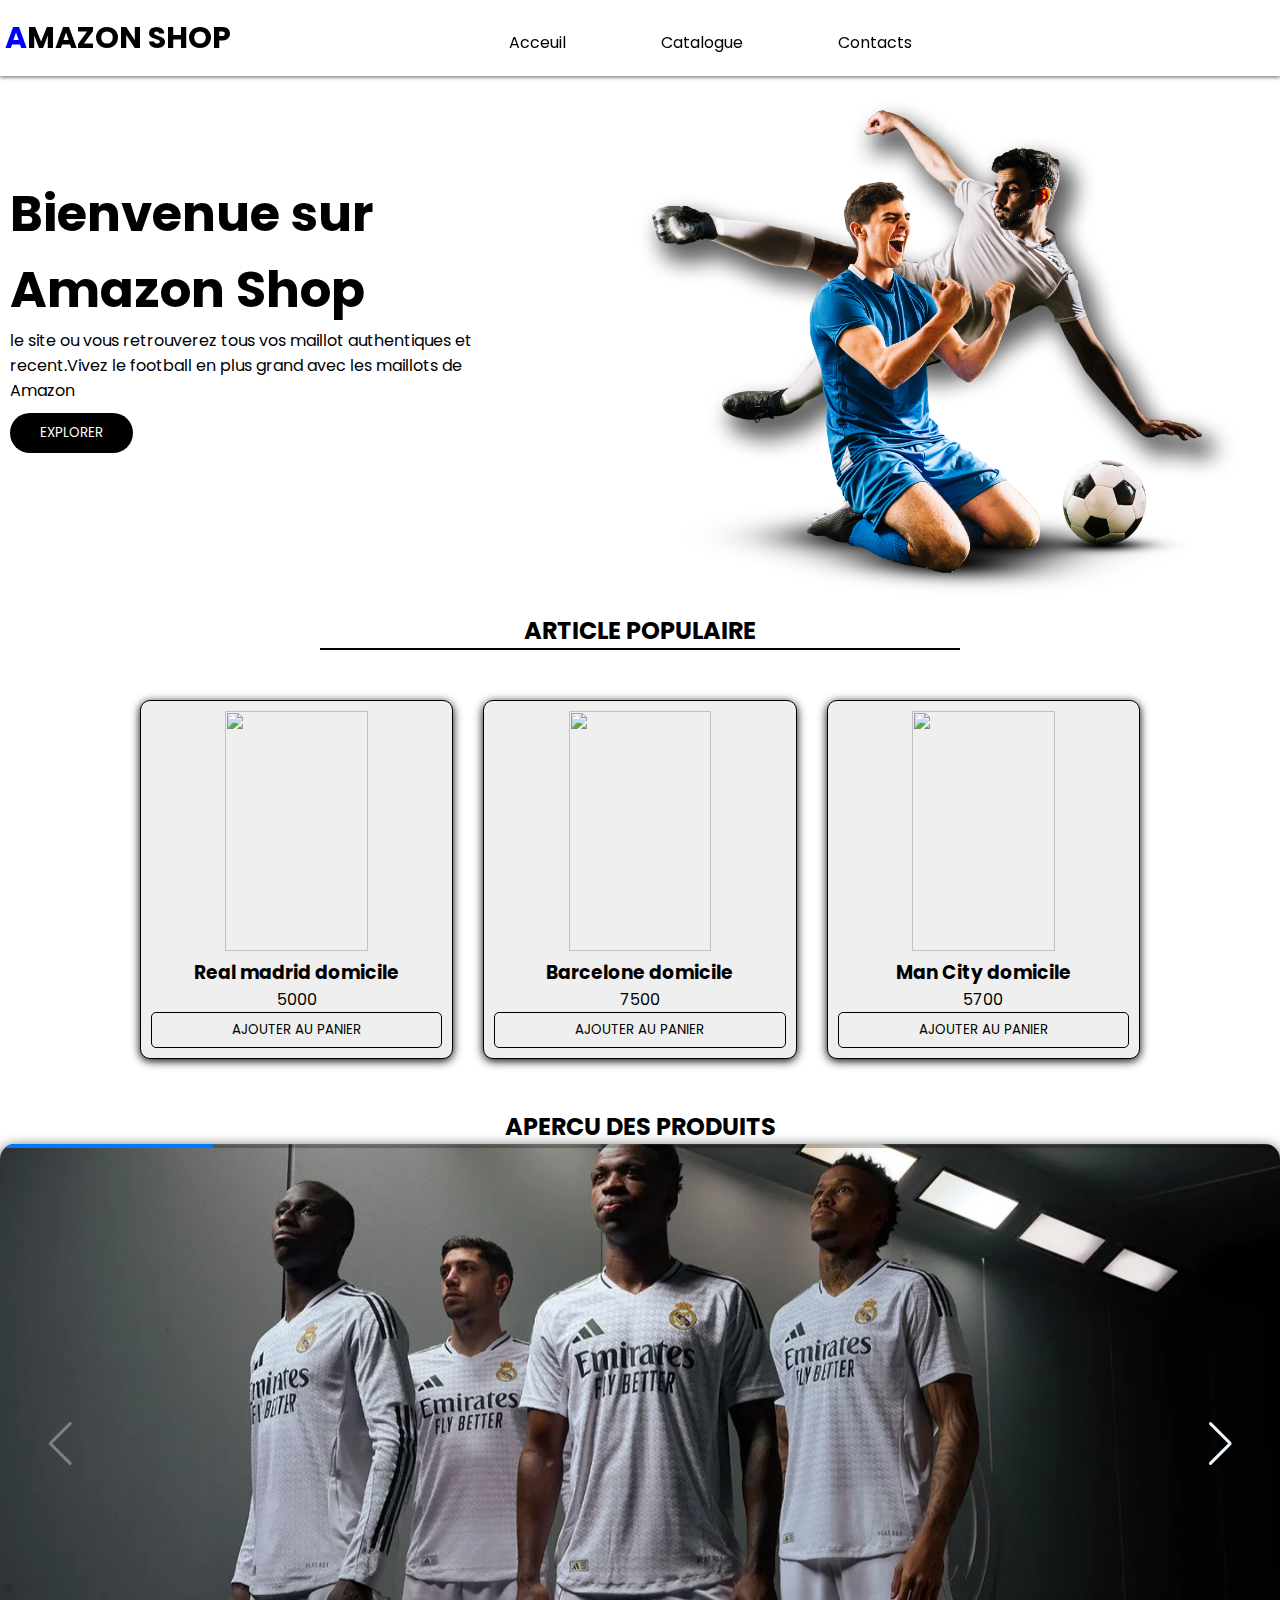
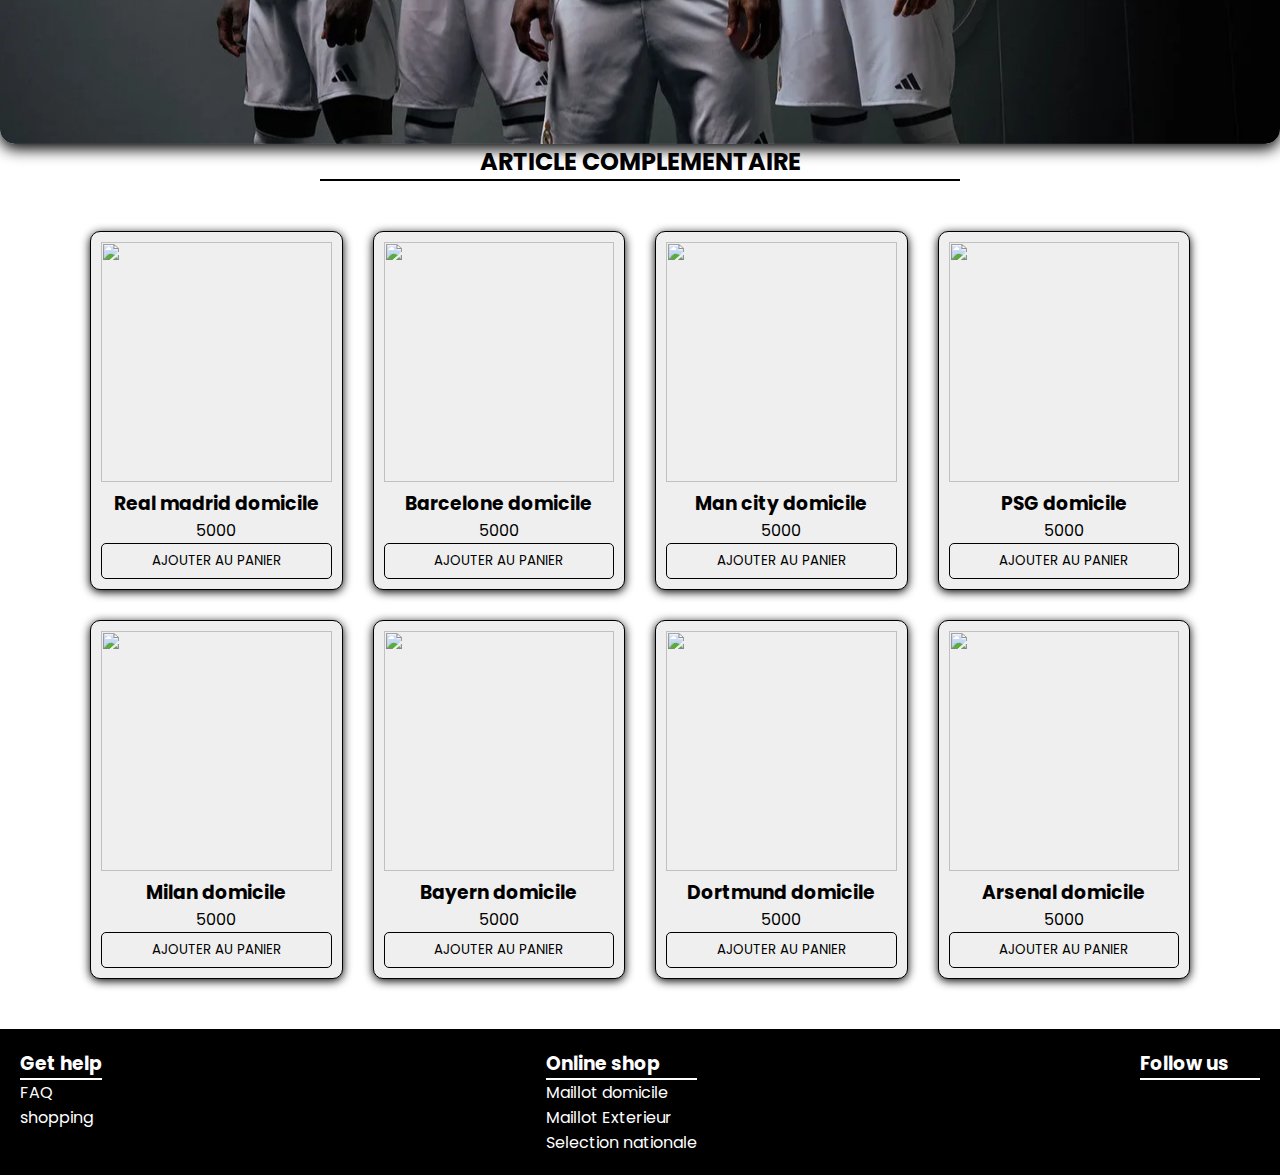
==== index.html @ 6a70d5cc "Add files via upload" ====
<!DOCTYPE html>
<html lang="fr">
<head>
    <meta charset="UTF-8">
    <meta name="viewport" content="width=device-width, initial-scale=1.0">
    <link rel="stylesheet" href="https://cdnjs.cloudflare.com/ajax/libs/font-awesome/6.6.0/css/all.min.css" integrity="sha512-Kc323vGBEqzTmouAECnVceyQqyqdsSiqLQISBL29aUW4U/M7pSPA/gEUZQqv1cwx4OnYxTxve5UMg5GT6L4JJg==" crossorigin="anonymous" referrerpolicy="no-referrer" />
    <link href="https://unpkg.com/aos@2.3.1/dist/aos.css" rel="stylesheet">
    <link rel="stylesheet" href="https://cdn.jsdelivr.net/npm/swiper@11/swiper-bundle.min.css"/>
    <link rel="stylesheet" href="style.css">
    <title>Amazon Shop</title>
</head>
<body>
    <header>
        <nav class="navbars">
            <a href="#" class="logo"><span>A</span>MAZON SHOP</a>
            <div class="navlinks" >
                <ul>
                    <li><i class="fa-solid fa-house" id="maison"></i> <a href=""> Acceuil</a></li>
                    <li>
                        <i class="fa-regular fa-futbol" id="football"></i> <a href="#">  Catalogue</a>
                        <ul class="sous-menu">
                            <li><a href="PL.html">PREMIERE LEAGUE</a></li>
                            <li><a href="LIGA.html">LIGA</a></li>
                            <li><a href="L1.html">LIGUE 1</a></li>
                            <li><a href="SA.html">SERIE A</a></li>
                            <li><a href="BUND.html">BUNDESLIGA</a></li>
                            <li><a href="SEL.html">SELECTION</a></li>
                        </ul>
                    </li>
                    <li> <i class="fa-solid fa-phone" id="phone"></i> <a href="">  Contacts</a></li>
                    <li><i class="fa-solid fa-magnifying-glass"></i></li>
                    <li><i class="fa-solid fa-bag-shopping" ></i></li>
                    <li>
                        <i class="fa-solid fa-user"></i>
                        <a href="#" class="login">login</a>
                        <ul class="sous-menu1">
                            <li><a href="login.html"> <i class="fa-solid fa-right-to-bracket"></i> Se Connecter</a></li>
                            <li><a href="sng.html"><i class="fa-solid fa-plus"></i>  Creer un compte</a></li>
                        </ul>
                    </li>
                    <i class="fa-solid  fa-x" id="icones"></i>
                </ul>
            </div>
            <i class="fa-solid fa-bag-shopping" id="Open"></i>
            <i class="fa-solid fa-magnifying-glass" id="icon2"></i>
            <i class="fa-solid fa-bars" id="icones2"></i>
            
        </nav>
        <div class="cart">
            <h2>Cart</h2>
            <div class="cartcontent">
                
            </div>
            <i class="fa-solid fa-xmark" ></i>
            <div class="total">
                <div class="total-title">Total</div>
                <div class="total-price">0</div>
            </div>
            <div class="btn">
                <button>Acheter</button>
            </div>
        </div>
        <div class="search">
            <input type="search" placeholder="RECHERCHE...">
            <i class="fa-solid fa-magnifying-glass"></i>
            <i class="fa-solid fa-xmark" id="croix"></i>
        </div>
    </header>



    <section class="first">
        <div class="cole1">
            <h1>Bienvenue sur Amazon Shop</h1>
            <p>le site ou vous retrouverez tous vos maillot authentiques et recent.Vivez le football en plus grand avec les maillots de Amazon </p>
            <button><a href="#populaire">EXPLORER <i class="fa-solid fa-arrow-right"></i></a></button>
        </div>
        <div class="cole2">
            <img src="image1.png" alt="" class="images1">
        </div>
    </section>

    <div class="popul">
        <h2>ARTICLE POPULAIRE</h2>
        <section class="populaire" id="populaire">
            <article class="box">
                <img src="/LIGA/REAL11-removebg-preview.png" alt="" class="product-img">
                <h3 class="product-title">Real madrid domicile</h3>
                <div class="product-price">5000</div>
                <button class="addcart">AJOUTER AU PANIER</button>
            </article>
            <article class="box">
                    <img src="/LIGA/BARCAL-removebg-preview.png" alt="" class="product-img">
                    <h3 class="product-title">Barcelone domicile</h3>
                    <div class="product-price">7500</div>
                    <button class="addcart">AJOUTER AU PANIER</button>
            </article>
            <article class="box">
                    <img src="/PL/CITY1-removebg-preview.png" alt="" class="product-img">
                    <h3 class="product-title">Man City domicile</h3>
                    <div class="product-price">5700</div>
                    <button class="addcart">AJOUTER AU PANIER</button>
            </article>
        </section>
    </div>
    <section class="">
        <h2 style="text-align: center;">APERCU DES PRODUITS</h2>
        <div class="swiper mySwiper">
            <div class="swiper-wrapper">
            <div class="swiper-slide"><img src="rs2.webp" alt=""></div>
            <div class="swiper-slide"><img src="arsenal.webp" alt=""></div>
            <div class="swiper-slide"><img src="chelea.webp" alt=""></div>
            <div class="swiper-slide"><img src="livv.jpeg" alt=""></div>
            <div class="swiper-slide"><img src="ars.jpg" alt=""></div>
            <div class="swiper-slide"><img src="bb1.webp" alt=""></div>
            </div>
            <div class="swiper-button-next"></div>
            <div class="swiper-button-prev"></div>
            <div class="swiper-pagination"></div>
        </div>
    </section>
    <section class="second">
        <h2>ARTICLE COMPLEMENTAIRE</h2>
            <section class="partenaire">
                <article class="box">
                    <img src="/LIGA/REAL11-removebg-preview.png" alt="" class="product-img">
                    <h3 class="product-title">Real madrid domicile</h3>
                    <div class="product-price">5000</div>
                    <button class="addcart">AJOUTER AU PANIER</button>
                </article>
                <article class="box">
                    <img src="/LIGA/BARCAL-removebg-preview.png" alt="" class="product-img">
                    <h3 class="product-title">Barcelone domicile</h3>
                    <div class="product-price">5000</div>
                    <button class="addcart">AJOUTER AU PANIER</button>
                </article>
                <article class="box">
                    <img src="/PL/CITY1-removebg-preview.png" alt="" class="product-img">
                    <h3 class="product-title">Man city domicile</h3>
                    <div class="product-price">5000</div>
                    <button class="addcart">AJOUTER AU PANIER</button>
                </article>
                <article class="box">
                    <img src="/L1/PSG-removebg-preview.png" alt="" class="product-img">
                    <h3 class="product-title">PSG domicile</h3>
                    <div class="product-price">5000</div>
                    <button class="addcart">AJOUTER AU PANIER</button>
                </article>
                <article class="box">
                    <img src="/SERIEA/MILAN-removebg-preview.png" alt="" class="product-img">
                    <h3 class="product-title">Milan domicile</h3>
                    <div class="product-price">5000</div>
                    <button class="addcart">AJOUTER AU PANIER</button>
                </article>
                <article class="box">
                    <img src="/BUNDES/BAYERN-removebg-preview.png" alt="" class="product-img">
                    <h3 class="product-title">Bayern domicile</h3>
                    <div class="product-price">5000</div>
                    <button class="addcart">AJOUTER AU PANIER</button>
                </article>
                <article class="box">
                    <img src="/BUNDES/DORT-removebg-preview.png" alt="" class="product-img">
                    <h3 class="product-title">Dortmund domicile</h3>
                    <div class="product-price">5000</div>
                    <button class="addcart">AJOUTER AU PANIER</button>
                </article>
                <article class="box">
                    <img src="/PL/ARSENAL-removebg-preview.png" alt="" class="product-img">
                    <h3 class="product-title">Arsenal domicile</h3>
                    <div class="product-price">5000</div>
                    <button class="addcart">AJOUTER AU PANIER</button>
                </article>
            </section>
    </section>
    <footer>
        <div class="sec1">
            <h3>Get help</h3>
            <ul>
                <li><a href="">FAQ</a></li>
                <li><a href="">shopping</a></li>
                <li><a href=""></a></li>
            </ul>
        </div>
        <div class="sec2">
            <h3>Online shop</h3>
            <ul>
                <li><a href="">Maillot domicile</a></li>
                <li><a href="">Maillot Exterieur</a></li>
                <li><a href="">Selection nationale</a></li>
            </ul>
        </div>
        <div class="sec3">
            <h3>Follow us</h3>
            <ul>
                <li><a href=""><i class="fa-brands fa-x-twitter"></i></a></li>
                <li><a href=""><i class="fa-brands fa-facebook"></i></a></li>
                <li><a href=""><i class="fa-brands fa-instagram"></i></a></li>
            </ul>
        </div>
    </footer>




    
    <script src="https://unpkg.com/aos@2.3.1/dist/aos.js"></script>
    <script src="https://cdn.jsdelivr.net/npm/swiper@11/swiper-bundle.min.js"></script>
    <script src="script.js"></script>
</body>
</html>
---- style.css ----
@import url('https://fonts.googleapis.com/css2?family=Comfortaa:wght@300..700&family=Montserrat:ital,wght@0,100..900;1,100..900&family=Poppins:ital,wght@0,100;0,200;0,400;0,500;0,600;0,700;1,100;1,200;1,400;1,600;1,900&display=swap');

*{
    font-family: "Poppins", sans-serif;
    margin: 0;
    padding: 0;
    list-style: none;
    text-decoration: none;
    color: black;
}


html{
    scroll-behavior: smooth;
}

header{
    box-shadow: 0 2px 3px rgb(155, 146, 146);
    position: sticky;
    top: 0;
    background-color: white;

}

header .navbars{
    display: flex;
    justify-content: space-between;
}


header .navbars .logo{
    font-size: 30px;
    margin: 15px 5px;
    font-weight: bold;
}
header .navbars span{
    color: blue;
}

header .navbars .navlinks ul{
    display: flex;
}

header .navbars .navlinks ul li{
    margin: 30px 45px 20px 50px;
    display: flex;
}

header .navbars .navlinks ul li i{
    margin-right: 10px;
}
header .navbars .navlinks ul li:hover .sous-menu{
    display: flex;
    flex-direction: column;
    position: absolute;
    background-color: rgb(185, 185, 185);
    box-shadow: 0 2px 6px black;
    border-radius: 5px;
}

header .navbars .navlinks ul li .sous-menu,header .navbars .navlinks ul li .sous-menu1{
    display: none;
}

header .navbars .navlinks ul li .sous-menu1 li{
    border-bottom: 1px black solid;
}

header .navbars .navlinks ul li:hover .sous-menu1{
    display: flex;
    flex-direction: column;
    position: absolute;
    top: 58px;
    right: 10px;
    background-color: rgb(185, 185, 185);
}


header .navbars .navlinks ul li a:hover{
    color: blue;
    border-bottom: blue 2px solid;
    transition: .1s;
}
header .navbars .navlinks ul li .fa-bag-shopping:hover , header .cart .fa-xmark:hover ,.fa-magnifying-glass:hover{
    color: rgba(0, 0, 0,0.3);
}
header .navbars .navlinks ul li i{
    cursor: pointer;
    font-size: 25px;
}

header .navbars .navlinks ul li .fa-bag-shopping,.fa-user{
    margin-top: 2px;
}

header .search{
    background-color: rgba(0, 0, 0, 0.7);
    height: 100vh;
    position: fixed;
    top: -100%;
    left: 0;
    width: 100%;
    display: flex;
    justify-content: center;
    align-items: center;
    transition: all ease .2s;
}
header .search .fa-xmark:hover{
    color: rgba(255, 255, 255,0.4);
}
header .search.searches{
    top: 0;
}
header .search input{
    padding: 10px 50px;
    border: none;
    background: none;
    border-bottom: 1px solid white;
    outline: none;
    color: white;
    font-size: 20px;
}
header .search input::placeholder{
    color: white;
}

header .search  .fa-magnifying-glass{
    color: white;
    margin-bottom: 5px;
    font-size: 30px;
}
header .search .fa-xmark{
    color: white;
    font-size: 40px;
    position: absolute;
    top: 55px;
    right: 65px;
    cursor: pointer;
}
header .navbars .navlinks ul li .fa-magnifying-glass{
    
    padding: 4px;
    border-radius: 50%;
}


header .cart{
    background-color: rgb(181, 181, 181);
    position: fixed;
    top: 0;
    height: 100vh;
    width: 400px;
    box-shadow: 0 4px 16px black;
    right: -100%;
    transition: all ease .2s;
    overflow: auto;
}

header .cart.active{
    right: 0;
}
header .cart h2{
    text-align: center;
    margin-top: 10px ;
    border-bottom: 2px black solid;
    width: 50%;
    margin: auto;
    

}

header .cart .fa-xmark{
    font-size: 32px;
    position: absolute;
    top: 5px;
    left: 10px;
    cursor: pointer;
}

header .cart .cartcontent .cart-box{
    display: grid;
    grid-template-columns: 45% 30% 25%;
    align-items: center;
    justify-content: center;
    font-size: 15px;
    margin-top: 20px;
    
    padding: 5px;
    width: 90%;
    margin: auto;
}

header .cart .cartcontent .cart-box img{
    width: 50%;
}

header .cart .cartcontent .cart-box input{
    width: 40%;
    padding: 5px;
    border-radius: 2px;
    border: 1px solid black;
    outline-color: blue;
    cursor: pointer;
}

header .cart .cartcontent .cart-box .fa-trash{
    margin-left: 30px;
    font-size: 23px;
    cursor: pointer;
}

header .cart  .total{
    border-top: 2px solid black;
    display: flex;
    justify-content: flex-end;
    width: 80%;
    margin: 10px auto ;
}

header .cart  .total .total-title{
    margin-right: 40px;
}

header .cart  .total .total-price{
    margin-right: 10px;
}
header .cart .btn{
    text-align: center;
}
header .cart .btn button{
    padding: 15px 30px;
    text-align: center;
    cursor: pointer;
    border-radius: 5px;
    border: none;
}
header .cart .btn button:hover{
    background-color: blue;
    color: white;
    border: none;
    scale: 1.1;
    transition: all ease .2s;
}
.first{
    display: grid;
    grid-template-columns: 40% 60%;
}

.first .cole1 h1{
    font-size: 50px;
}

.first .cole1 button{
    background-color: black;
    border: none;
    padding: 10px 30px;
    border-radius: 40px;
    color: white;
    margin: 10px 10px;
}

.first .cole1 button a{
    color: white;
}
.first .cole1 button:hover{
    background-color: blue;
    cursor: pointer;
    scale: 1.1;
    transition: all ease .2s;
}
.first .cole1 button i{
    color: white;
}
.first .cole1 h1{
    margin: 100px 0 0 10px;
}
.first .cole1 p{
    margin: 0 0 0 10px;
}
.first img{
    width: 80%;
    margin-left: 120px;
}
.popul h2{
    text-align: center;
    border-bottom: 2px solid black;
    width: 50%;
    margin: auto;
}
.populaire{
    display: grid ;
    grid-template-columns: repeat(3,1fr);
    gap: 30px;
    max-width: 1000px;
    margin: 50px auto;
}
.populaire .box{
    text-align: center;
    border: 1px solid black;
    border-radius: 10px;
    padding: 10px;
    box-shadow: 0 2px 10px black;
    background-color: rgb(239, 239, 239);
    cursor: pointer;
}
.populaire .box:hover{
    border: 2px solid blue;
    padding: 10px;
    transition: .2s;
}
.populaire .box img{
    width: 70%;
    height: 240px;
}

.populaire .box button{
    width: 100%;
    border: 1px solid black;
    border-radius: 5px;
    padding:7px;
    cursor: pointer;
}

.populaire .box button:hover{
    background-color: blue;
    color: white;
    transition: .3s;
}


.partenaire{
    display: grid;
    grid-template-columns:repeat(4,1fr) ;
    gap: 30px;
    max-width: 1100px;
    margin: 50px auto;
}
.partenaire .box{
    text-align: center;
    border: 1px solid black;
    border-radius: 10px;
    padding: 10px;
    box-shadow: 0 2px 10px black;
    background-color: rgb(239, 239, 239);
    cursor: pointer;
}

.partenaire .box:hover{
    border: 2px solid blue;
    padding: 10px;
    transition: .3s;
}
.partenaire .box img{
    width: 100%;
    height: 240px;
}


.partenaire .box button{
    width: 100%;
    border: 1px solid black;
    border-radius: 5px;
    padding:7px;
    cursor: pointer;
}

.partenaire .box button:hover{
    background-color: blue;
    color: white;
    transition: .2s;
}

.second h2{
    text-align: center;
    border-bottom: 2px solid black;
    width: 50%;
    margin: auto;
}

footer{
    display: flex;
    justify-content: space-between;
    padding: 20px;
    background-color: black;
    padding: 20px;
}

footer h3{
    color: white;
    border-bottom: 2px white solid;
    width: 100%;
}

footer i{
    color: white;
    font-size: 25px;
}


footer .sec1 a ,.sec2 a{
    color: white;
}

footer .sec3 ul{
    display: flex;
}

footer .sec3 ul li{
    margin: 10px 20px;
}
header .navbars .fa-house,.fa-futbol,.fa-phone, .fa-bars,#Open ,#icon2{
    display: none;
}

.login{
    padding:10px 25px ;
    display: none;
}

#icones{
    display: none;
}

header .navbars #Open{
    display: none;
}

header .navbars .navlinks ul li #Open{
    display: block;
}

.swiper{
    height: 600px;
    border-radius: 15px;
    box-shadow: 0 5px 15px black;
}
.swiper-slide img {
    display: block;
    width: 100%;
    height: 100%;
    object-fit: cover;
}

.swiper-button-next,.swiper-button-prev{
    color: aliceblue;
    width: 100px;
}

@media screen and (max-width : 900px){
    header{
        position: relative;
        z-index: 2;
        position: sticky;
        top: 0;
    }

    header .navbars .navlinks{
        display: flex;
        position: absolute;
        background-color: rgb(181, 181, 181);
        height: 500px;
        width: 100%;
        text-align: center;
        z-index: 100;
        position: fixed;
        margin-left: 0%;
        transition: all ease .2s;
        align-items: center;
        justify-content: center;
        top: -100%;
    }
    header  .navbars .navlinks ul li{
        padding-bottom:10px ;
    }
    

    header .search  .fa-magnifying-glass{
        color: white;
        margin-bottom: 40px;
    }
    header .navbars  .fa-magnifying-glass:hover{
        
        color: rgba(0, 0, 0,0.3);
    
    }

    .populaire .box{
        height: 250px;
    }

    .populaire .box img{
        width: 50%;
        height: 130px;
    }

    .partenaire .box{
        height: 250px;
    }

    .partenaire .box img{
        width: 50%;
        height: 130px;
    }


    header .navbars .navlinks.open{
        top: 0;
    }

    header .navbars .navlinks ul{
        display: flex;
        flex-direction: column;
        justify-content: center;
        align-items: center;
    }
    
    .first{
        display: block;
    }
    .first img{
        width: 80%;
        margin-left: 90px;
    }
    header .fa-magnifying-glass,.fa-bag-shopping ,.fa-bars ,#icon2{
        display: block;
        font-size: 30px;
        position: relative;
        top: 23px;
        right: 10px;
        cursor: pointer;
    }
    .populaire{
        display: grid ;
        grid-template-columns: repeat(2,1fr);
        gap: 30px;
        max-width: 1100px;
        margin: 50px auto;
    }
    .partenaire{
        display: grid;
        grid-template-columns:repeat(2,1fr) ;
        gap: 30px;
        max-width: 500px;
        margin: 50px auto;
    }
    
    header  .navbars .navlinks ul li  #football , #maison , #phone{
        display: block;
    }

    header .navbars .navlinks ul li .fa-magnifying-glass , .fa-bag-shopping,.fa-user{
        display: none;
    }

    header .navbars .navlinks ul li:hover .sous-menu1{
        display: flex;
        flex-direction: column;
        position: absolute;
        top: 460px;
        right: 0px;
        background-color: rgb(185, 185, 185);
        width: 260px;
        height: 140px;
        margin: auto;
        
    }
    
    #Open:hover ,#icones2:hover{
    color: rgba(0, 0, 0,0.3);
    }
    
    #icones{
        display: block;
        position: absolute;
        top: 5px;
        right:10px;    
        font-size: 25px;
        cursor: pointer;
    }
    .sous-menu{
        z-index: 100;
    }
    .login{
        display: block;
        border: 1px solid black;
        bottom: 150px ;
    }


    header .navbars #Open{
        display: block;
    }
    footer{
        display: block;
    }

    
}
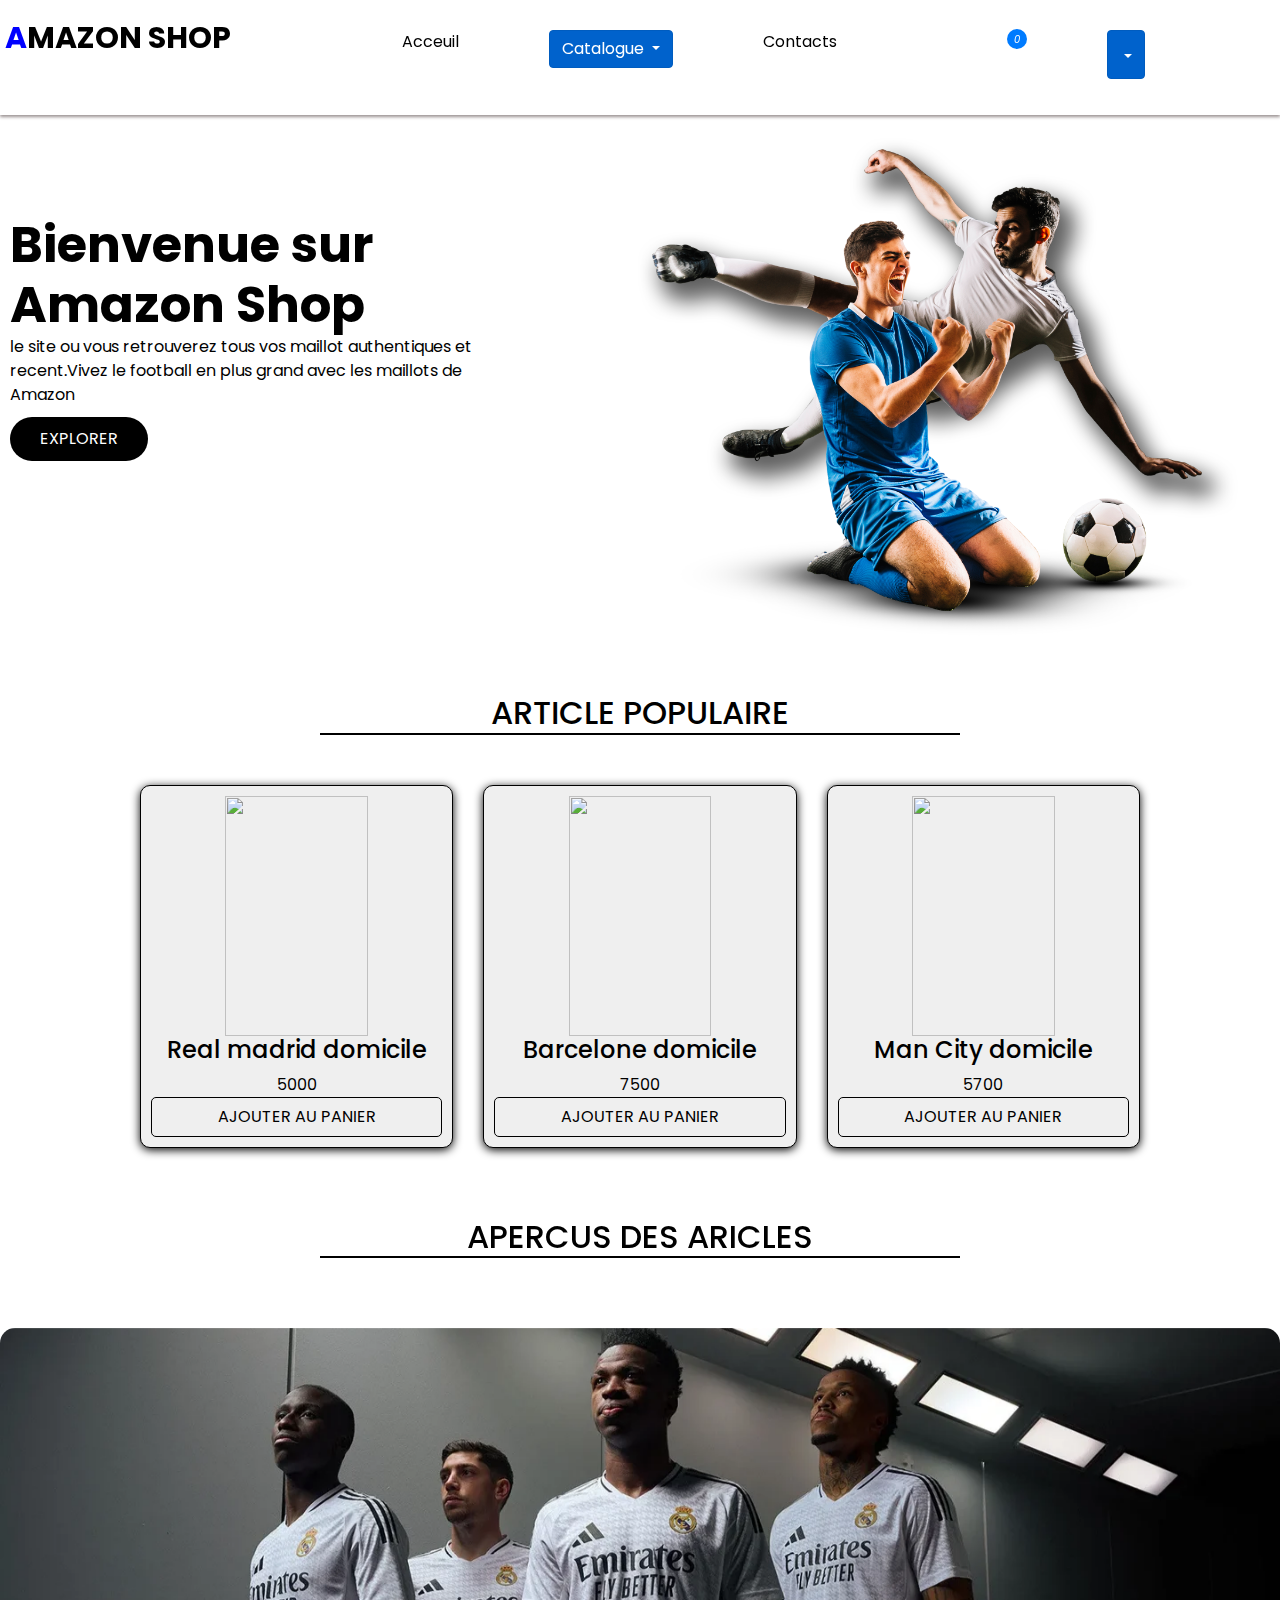
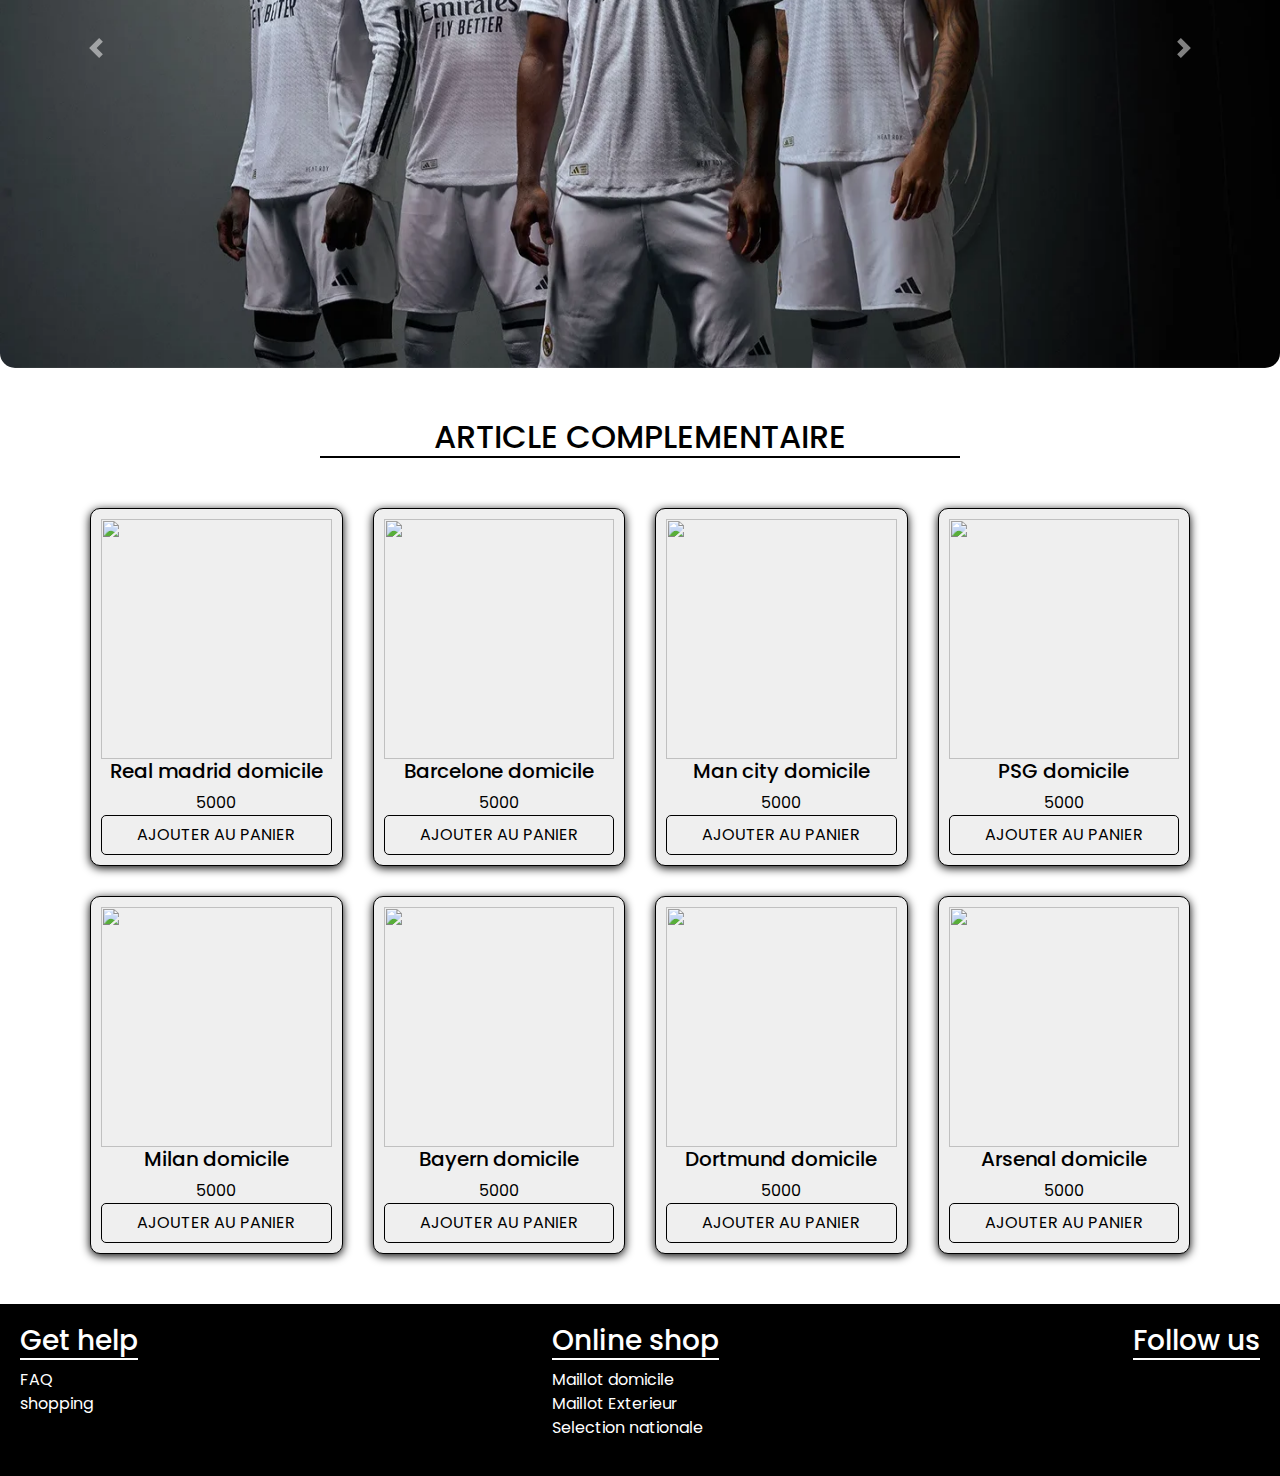
==== commit f0b56f0c: "Add files via upload" ====
--- a/index.html
+++ b/index.html
@@ -5,7 +5,7 @@
     <meta name="viewport" content="width=device-width, initial-scale=1.0">
     <link rel="stylesheet" href="https://cdnjs.cloudflare.com/ajax/libs/font-awesome/6.6.0/css/all.min.css" integrity="sha512-Kc323vGBEqzTmouAECnVceyQqyqdsSiqLQISBL29aUW4U/M7pSPA/gEUZQqv1cwx4OnYxTxve5UMg5GT6L4JJg==" crossorigin="anonymous" referrerpolicy="no-referrer" />
     <link href="https://unpkg.com/aos@2.3.1/dist/aos.css" rel="stylesheet">
-    <link rel="stylesheet" href="https://cdn.jsdelivr.net/npm/swiper@11/swiper-bundle.min.css"/>
+    <link rel="stylesheet" href="https://cdn.jsdelivr.net/npm/bootstrap@4.0.0/dist/css/bootstrap.min.css" integrity="sha384-Gn5384xqQ1aoWXA+058RXPxPg6fy4IWvTNh0E263XmFcJlSAwiGgFAW/dAiS6JXm" crossorigin="anonymous">
     <link rel="stylesheet" href="style.css">
     <title>Amazon Shop</title>
 </head>
@@ -15,33 +15,56 @@
             <a href="#" class="logo"><span>A</span>MAZON SHOP</a>
             <div class="navlinks" >
                 <ul>
-                    <li><i class="fa-solid fa-house" id="maison"></i> <a href=""> Acceuil</a></li>
+                    <li><i class="fa-solid fa-house" id="maison"></i> <a href="#" id="texte"> Acceuil</a></li>
                     <li>
-                        <i class="fa-regular fa-futbol" id="football"></i> <a href="#">  Catalogue</a>
-                        <ul class="sous-menu">
-                            <li><a href="PL.html">PREMIERE LEAGUE</a></li>
-                            <li><a href="LIGA.html">LIGA</a></li>
-                            <li><a href="L1.html">LIGUE 1</a></li>
-                            <li><a href="SA.html">SERIE A</a></li>
-                            <li><a href="BUND.html">BUNDESLIGA</a></li>
-                            <li><a href="SEL.html">SELECTION</a></li>
-                        </ul>
+                        
+                        <div class="dropdown show">
+                            <a class="btn btn-primary dropdown-toggle" href="#" role="button" id="dropdownMenuLink" data-toggle="dropdown" aria-haspopup="true" aria-expanded="false">
+                                <i class="fa-regular fa-futbol"></i>Catalogue
+                            </a>
+                        
+                            <div class="dropdown-menu" aria-labelledby="dropdownMenuLink">
+                                <a class="dropdown-item" href="PL.html">Premier league</a>
+                                <a class="dropdown-item" href="LIGA.html">LIGA</a>
+                                <a class="dropdown-item" href="L1.html">LIGUE1</a>
+                                <a class="dropdown-item" href="SA.html">SERIE A</a>
+                                <a class="dropdown-item" href="BUND.html">BUNDESLIGA</a>
+                                <a class="dropdown-item" href="SEL.html">SELECTION</a>
+
+                            </div>
+                        </div>
                     </li>
-                    <li> <i class="fa-solid fa-phone" id="phone"></i> <a href="">  Contacts</a></li>
-                    <li><i class="fa-solid fa-magnifying-glass"></i></li>
-                    <li><i class="fa-solid fa-bag-shopping" ></i></li>
+                    <li> <i class="fa-solid fa-phone" id="phone"></i> <a href="" id="texte">  Contacts</a></li>
                     <li>
-                        <i class="fa-solid fa-user"></i>
-                        <a href="#" class="login">login</a>
-                        <ul class="sous-menu1">
-                            <li><a href="login.html"> <i class="fa-solid fa-right-to-bracket"></i> Se Connecter</a></li>
-                            <li><a href="sng.html"><i class="fa-solid fa-plus"></i>  Creer un compte</a></li>
-                        </ul>
+                        <i class="fa-solid fa-magnifying-glass"></i>
+                        <div class="dropdown show" id="show">
+                            <a class="btn btn-primary dropdown-toggle" href="#" role="button" id="dropdownMenuLink" data-toggle="dropdown" aria-haspopup="true" aria-expanded="false">
+                                <i class="fa-solid fa-user"></i>
+                            </a>
+                            <div class="dropdown-menu" aria-labelledby="dropdownMenuLink">
+                                <a class="dropdown-item " href="login.html"><i class="fa-solid fa-right-to-bracket"></i> se connecter</a>
+                                <a class="dropdown-item btn btn-light" href="sng.html"> <i class="fa-solid fa-plus"></i>creer un compte</a>
+                            </div>
+                        </div>
                     </li>
-                    <i class="fa-solid  fa-x" id="icones"></i>
+                    <li><i class="fa-solid fa-bag-shopping" data-quantity="0" ></i></li>
+                    <li>
+                        
+                        <div class="dropdown show" id="show2">
+                            <a class="btn btn-primary dropdown-toggle" href="#" role="button" id="dropdownMenuLink" data-toggle="dropdown" aria-haspopup="true" aria-expanded="false">
+                                <i class="fa-solid fa-user"></i>
+                            </a>
+                            <div class="dropdown-menu" aria-labelledby="dropdownMenuLink">
+                                <a class="dropdown-item" href="login.html"><i class="fa-solid fa-right-to-bracket"></i> se connecter</a>
+                                <a class="dropdown-item btn btn-light" href="sng.html"> <i class="fa-solid fa-plus"></i> creer un compte</a>
+                            </div>
+                        </div>
+                        
+                    </li>
+                    <i class="fa-solid fa-circle-xmark" id="icones"></i>
                 </ul>
             </div>
-            <i class="fa-solid fa-bag-shopping" id="Open"></i>
+            <i class="fa-solid fa-bag-shopping" id="Open" data-quantity="0"></i>
             <i class="fa-solid fa-magnifying-glass" id="icon2"></i>
             <i class="fa-solid fa-bars" id="icones2"></i>
             
@@ -85,93 +108,103 @@
         <section class="populaire" id="populaire">
             <article class="box">
                 <img src="/LIGA/REAL11-removebg-preview.png" alt="" class="product-img">
-                <h3 class="product-title">Real madrid domicile</h3>
+                <h4 class="product-title">Real madrid domicile</h4>
                 <div class="product-price">5000</div>
                 <button class="addcart">AJOUTER AU PANIER</button>
             </article>
             <article class="box">
                     <img src="/LIGA/BARCAL-removebg-preview.png" alt="" class="product-img">
-                    <h3 class="product-title">Barcelone domicile</h3>
+                    <h4 class="product-title">Barcelone domicile</h4>
                     <div class="product-price">7500</div>
                     <button class="addcart">AJOUTER AU PANIER</button>
             </article>
             <article class="box">
                     <img src="/PL/CITY1-removebg-preview.png" alt="" class="product-img">
-                    <h3 class="product-title">Man City domicile</h3>
+                    <h4 class="product-title">Man City domicile</h4>
                     <div class="product-price">5700</div>
                     <button class="addcart">AJOUTER AU PANIER</button>
             </article>
         </section>
     </div>
-    <section class="">
-        <h2 style="text-align: center;">APERCU DES PRODUITS</h2>
-        <div class="swiper mySwiper">
-            <div class="swiper-wrapper">
-            <div class="swiper-slide"><img src="rs2.webp" alt=""></div>
-            <div class="swiper-slide"><img src="arsenal.webp" alt=""></div>
-            <div class="swiper-slide"><img src="chelea.webp" alt=""></div>
-            <div class="swiper-slide"><img src="livv.jpeg" alt=""></div>
-            <div class="swiper-slide"><img src="ars.jpg" alt=""></div>
-            <div class="swiper-slide"><img src="bb1.webp" alt=""></div>
-            </div>
-            <div class="swiper-button-next"></div>
-            <div class="swiper-button-prev"></div>
-            <div class="swiper-pagination"></div>
-        </div>
+    <section class="carousel">
+            <h2>APERCUS DES ARICLES</h2>
+        <div id="carouselExampleControls" class="carousel slide" data-ride="carousel">
+            <div class="carousel-inner">
+                <div class="carousel-item active">
+                <img class="d-block w-100" src="rs2.webp" alt="First slide">
+            </div>
+            <div class="carousel-item">
+                <img class="d-block w-100" src="arsenal.webp" alt="Second slide">
+                </div>
+            <div class="carousel-item">
+                <img class="d-block w-100" src="livv.jpeg" alt="Third slide">
+            </div>
+            </div>
+            <a class="carousel-control-prev" href="#carouselExampleControls" role="button" data-slide="prev">
+                <span class="carousel-control-prev-icon" aria-hidden="true"></span>
+                <span class="sr-only">Previous</span>
+            </a>
+            <a class="carousel-control-next" href="#carouselExampleControls" role="button" data-slide="next">
+                <span class="carousel-control-next-icon" aria-hidden="true"></span>
+                <span class="sr-only">Next</span>
+            </a>
+        </div>
+        
     </section>
     <section class="second">
         <h2>ARTICLE COMPLEMENTAIRE</h2>
             <section class="partenaire">
                 <article class="box">
                     <img src="/LIGA/REAL11-removebg-preview.png" alt="" class="product-img">
-                    <h3 class="product-title">Real madrid domicile</h3>
+                    <h5 class="product-title">Real madrid domicile</h5>
                     <div class="product-price">5000</div>
                     <button class="addcart">AJOUTER AU PANIER</button>
                 </article>
                 <article class="box">
                     <img src="/LIGA/BARCAL-removebg-preview.png" alt="" class="product-img">
-                    <h3 class="product-title">Barcelone domicile</h3>
+                    <h5 class="product-title">Barcelone domicile</h5>
                     <div class="product-price">5000</div>
                     <button class="addcart">AJOUTER AU PANIER</button>
                 </article>
                 <article class="box">
                     <img src="/PL/CITY1-removebg-preview.png" alt="" class="product-img">
-                    <h3 class="product-title">Man city domicile</h3>
+                    <h5 class="product-title">Man city domicile</h5>
                     <div class="product-price">5000</div>
                     <button class="addcart">AJOUTER AU PANIER</button>
                 </article>
                 <article class="box">
                     <img src="/L1/PSG-removebg-preview.png" alt="" class="product-img">
-                    <h3 class="product-title">PSG domicile</h3>
+                    <h5 class="product-title">PSG domicile</h5>
                     <div class="product-price">5000</div>
                     <button class="addcart">AJOUTER AU PANIER</button>
                 </article>
                 <article class="box">
                     <img src="/SERIEA/MILAN-removebg-preview.png" alt="" class="product-img">
-                    <h3 class="product-title">Milan domicile</h3>
+                    <h5 class="product-title">Milan domicile</h5>
                     <div class="product-price">5000</div>
                     <button class="addcart">AJOUTER AU PANIER</button>
                 </article>
                 <article class="box">
                     <img src="/BUNDES/BAYERN-removebg-preview.png" alt="" class="product-img">
-                    <h3 class="product-title">Bayern domicile</h3>
+                    <h5 class="product-title">Bayern domicile</h5>
                     <div class="product-price">5000</div>
                     <button class="addcart">AJOUTER AU PANIER</button>
                 </article>
                 <article class="box">
                     <img src="/BUNDES/DORT-removebg-preview.png" alt="" class="product-img">
-                    <h3 class="product-title">Dortmund domicile</h3>
+                    <h5 class="product-title">Dortmund domicile</h5>
                     <div class="product-price">5000</div>
                     <button class="addcart">AJOUTER AU PANIER</button>
                 </article>
                 <article class="box">
                     <img src="/PL/ARSENAL-removebg-preview.png" alt="" class="product-img">
-                    <h3 class="product-title">Arsenal domicile</h3>
+                    <h5 class="product-title">Arsenal domicile</h5>
                     <div class="product-price">5000</div>
                     <button class="addcart">AJOUTER AU PANIER</button>
                 </article>
             </section>
     </section>
+    
     <footer>
         <div class="sec1">
             <h3>Get help</h3>
@@ -200,11 +233,11 @@
     </footer>
 
 
-
-
     
     <script src="https://unpkg.com/aos@2.3.1/dist/aos.js"></script>
-    <script src="https://cdn.jsdelivr.net/npm/swiper@11/swiper-bundle.min.js"></script>
     <script src="script.js"></script>
+    <script src="https://code.jquery.com/jquery-3.2.1.slim.min.js" integrity="sha384-KJ3o2DKtIkvYIK3UENzmM7KCkRr/rE9/Qpg6aAZGJwFDMVNA/GpGFF93hXpG5KkN" crossorigin="anonymous"></script>
+    <script src="https://cdn.jsdelivr.net/npm/popper.js@1.12.9/dist/umd/popper.min.js" integrity="sha384-ApNbgh9B+Y1QKtv3Rn7W3mgPxhU9K/ScQsAP7hUibX39j7fakFPskvXusvfa0b4Q" crossorigin="anonymous"></script>
+    <script src="https://cdn.jsdelivr.net/npm/bootstrap@4.0.0/dist/js/bootstrap.min.js" integrity="sha384-JZR6Spejh4U02d8jOt6vLEHfe/JQGiRRSQQxSfFWpi1MquVdAyjUar5+76PVCmYl" crossorigin="anonymous"></script>
 </body>
 </html>--- a/style.css
+++ b/style.css
@@ -19,12 +19,15 @@
     position: sticky;
     top: 0;
     background-color: white;
+    
 
 }
 
 header .navbars{
     display: flex;
     justify-content: space-between;
+    max-width: 1300px;
+    margin: auto;
 }
 
 
@@ -33,60 +36,74 @@
     margin: 15px 5px;
     font-weight: bold;
 }
+#Open[data-quantity="0"]::after ,.fa-bag-shopping[data-quantity="0"]::after{
+    contain: '';
+}
+.fa-bag-shopping{
+    position: relative;
+}
+#Open[data-quantity="0"]::after, .fa-bag-shopping[data-quantity]::after{
+    content: attr(data-quantity);
+    position: absolute;
+    top: -3px;
+    right: -10px;
+    width: 20px;
+    height: 20px;
+    border-radius: 50%;
+    color: white;
+    background-color:  #007bff;
+    display: flex;
+    justify-content: center;
+    align-items: center;
+    font-size: 10px;
+}
+
 header .navbars span{
     color: blue;
 }
 
 header .navbars .navlinks ul{
     display: flex;
+    margin-right: 75px;
 }
 
 header .navbars .navlinks ul li{
-    margin: 30px 45px 20px 50px;
-    display: flex;
-}
-
-header .navbars .navlinks ul li i{
-    margin-right: 10px;
-}
-header .navbars .navlinks ul li:hover .sous-menu{
-    display: flex;
-    flex-direction: column;
-    position: absolute;
-    background-color: rgb(185, 185, 185);
-    box-shadow: 0 2px 6px black;
-    border-radius: 5px;
-}
-
-header .navbars .navlinks ul li .sous-menu,header .navbars .navlinks ul li .sous-menu1{
+    margin: 30px 60px 20px 30px;
+    display: flex;
+}
+
+
+
+#show{
     display: none;
 }
-
-header .navbars .navlinks ul li .sous-menu1 li{
-    border-bottom: 1px black solid;
-}
-
-header .navbars .navlinks ul li:hover .sous-menu1{
-    display: flex;
-    flex-direction: column;
-    position: absolute;
-    top: 58px;
-    right: 10px;
-    background-color: rgb(185, 185, 185);
-}
-
-
-header .navbars .navlinks ul li a:hover{
-    color: blue;
-    border-bottom: blue 2px solid;
+.dropdown-item{
+    text-decoration: none;
+    color: black;
+}
+
+.dropdown-item:hover{
+    background-color: #007bff;
+}
+
+a{
+    text-decoration: none;
+    color: black;
+}
+a:hover{
     transition: .1s;
+    text-decoration: none;
+}
+
+.fa-user{
+    color: white;
 }
 header .navbars .navlinks ul li .fa-bag-shopping:hover , header .cart .fa-xmark:hover ,.fa-magnifying-glass:hover{
     color: rgba(0, 0, 0,0.3);
 }
 header .navbars .navlinks ul li i{
     cursor: pointer;
-    font-size: 25px;
+    font-size: 23px;
 }
 
 header .navbars .navlinks ul li .fa-bag-shopping,.fa-user{
@@ -97,7 +114,7 @@
     background-color: rgba(0, 0, 0, 0.7);
     height: 100vh;
     position: fixed;
-    top: -100%;
+    top: -200%;
     left: 0;
     width: 100%;
     display: flex;
@@ -129,6 +146,10 @@
     margin-bottom: 5px;
     font-size: 30px;
 }
+
+header .search  .fa-magnifying-glass:hover{
+    color: rgba(255, 255, 255,0.4);
+}
 header .search .fa-xmark{
     color: white;
     font-size: 40px;
@@ -136,11 +157,6 @@
     top: 55px;
     right: 65px;
     cursor: pointer;
-}
-header .navbars .navlinks ul li .fa-magnifying-glass{
-    
-    padding: 4px;
-    border-radius: 50%;
 }
 
 
@@ -151,7 +167,7 @@
     height: 100vh;
     width: 400px;
     box-shadow: 0 4px 16px black;
-    right: -100%;
+    right: -200%;
     transition: all ease .2s;
     overflow: auto;
 }
@@ -208,6 +224,9 @@
     font-size: 23px;
     cursor: pointer;
 }
+header .cart .cartcontent .cart-box .fa-trash:hover{
+    color: rgb(254, 80, 80);
+}
 
 header .cart  .total{
     border-top: 2px solid black;
@@ -248,6 +267,7 @@
 
 .first .cole1 h1{
     font-size: 50px;
+    font-weight: bold;
 }
 
 .first .cole1 button{
@@ -281,7 +301,10 @@
     width: 80%;
     margin-left: 120px;
 }
-.popul h2{
+.popul{
+    margin-top: 50px;
+}
+.popul h2 , .carousel h2 ,.second h2{
     text-align: center;
     border-bottom: 2px solid black;
     width: 50%;
@@ -292,7 +315,7 @@
     grid-template-columns: repeat(3,1fr);
     gap: 30px;
     max-width: 1000px;
-    margin: 50px auto;
+    margin: 50px auto 0 auto;
 }
 .populaire .box{
     text-align: center;
@@ -369,13 +392,10 @@
     color: white;
     transition: .2s;
 }
-
-.second h2{
-    text-align: center;
-    border-bottom: 2px solid black;
-    width: 50%;
-    margin: auto;
-}
+.second{
+    margin-top: 50px;
+}
+
 
 footer{
     display: flex;
@@ -428,25 +448,16 @@
 header .navbars .navlinks ul li #Open{
     display: block;
 }
-
-.swiper{
-    height: 600px;
+.carousel{
+    margin-top: 70px;
+}
+
+.carousel-inner{
     border-radius: 15px;
-    box-shadow: 0 5px 15px black;
-}
-.swiper-slide img {
-    display: block;
-    width: 100%;
-    height: 100%;
-    object-fit: cover;
-}
-
-.swiper-button-next,.swiper-button-prev{
-    color: aliceblue;
-    width: 100px;
 }
 
 @media screen and (max-width : 900px){
+    
     header{
         position: relative;
         z-index: 2;
@@ -457,8 +468,8 @@
     header .navbars .navlinks{
         display: flex;
         position: absolute;
-        background-color: rgb(181, 181, 181);
-        height: 500px;
+        background-color: rgb(105, 100, 100);
+        height: 100vh;
         width: 100%;
         text-align: center;
         z-index: 100;
@@ -466,14 +477,36 @@
         margin-left: 0%;
         transition: all ease .2s;
         align-items: center;
-        justify-content: center;
-        top: -100%;
+        
+        right: -200%;
     }
     header  .navbars .navlinks ul li{
         padding-bottom:10px ;
     }
-    
-
+    #texte{
+        color: white;
+    }
+    header  .navbars .navlinks ul li i{
+        margin-right: 25px;
+        color: white;
+    }
+    header .search input{
+        width: 50%;
+    }
+    .dropdown-item {
+        color: black;
+    }
+    #show{
+        display: block;
+    }
+    #show2{
+        display: none;
+    }
+    
+
+    .item{
+        display: none;
+    }
     header .search  .fa-magnifying-glass{
         color: white;
         margin-bottom: 40px;
@@ -504,7 +537,7 @@
 
 
     header .navbars .navlinks.open{
-        top: 0;
+        right: 0;
     }
 
     header .navbars .navlinks ul{
@@ -529,6 +562,10 @@
         right: 10px;
         cursor: pointer;
     }
+    .fa-futbol{
+        display: inline;
+    }
+
     .populaire{
         display: grid ;
         grid-template-columns: repeat(2,1fr);
@@ -548,7 +585,7 @@
         display: block;
     }
 
-    header .navbars .navlinks ul li .fa-magnifying-glass , .fa-bag-shopping,.fa-user{
+    header .navbars .navlinks ul li .fa-magnifying-glass , .fa-bag-shopping{
         display: none;
     }
 
@@ -565,8 +602,8 @@
         
     }
     
-    #Open:hover ,#icones2:hover{
-    color: rgba(0, 0, 0,0.3);
+    #Open:hover ,#icones2:hover ,#icones:hover{
+    color: rgba(229, 220, 220, 0.3);
     }
     
     #icones{
@@ -576,6 +613,7 @@
         right:10px;    
         font-size: 25px;
         cursor: pointer;
+        color: white;
     }
     .sous-menu{
         z-index: 100;
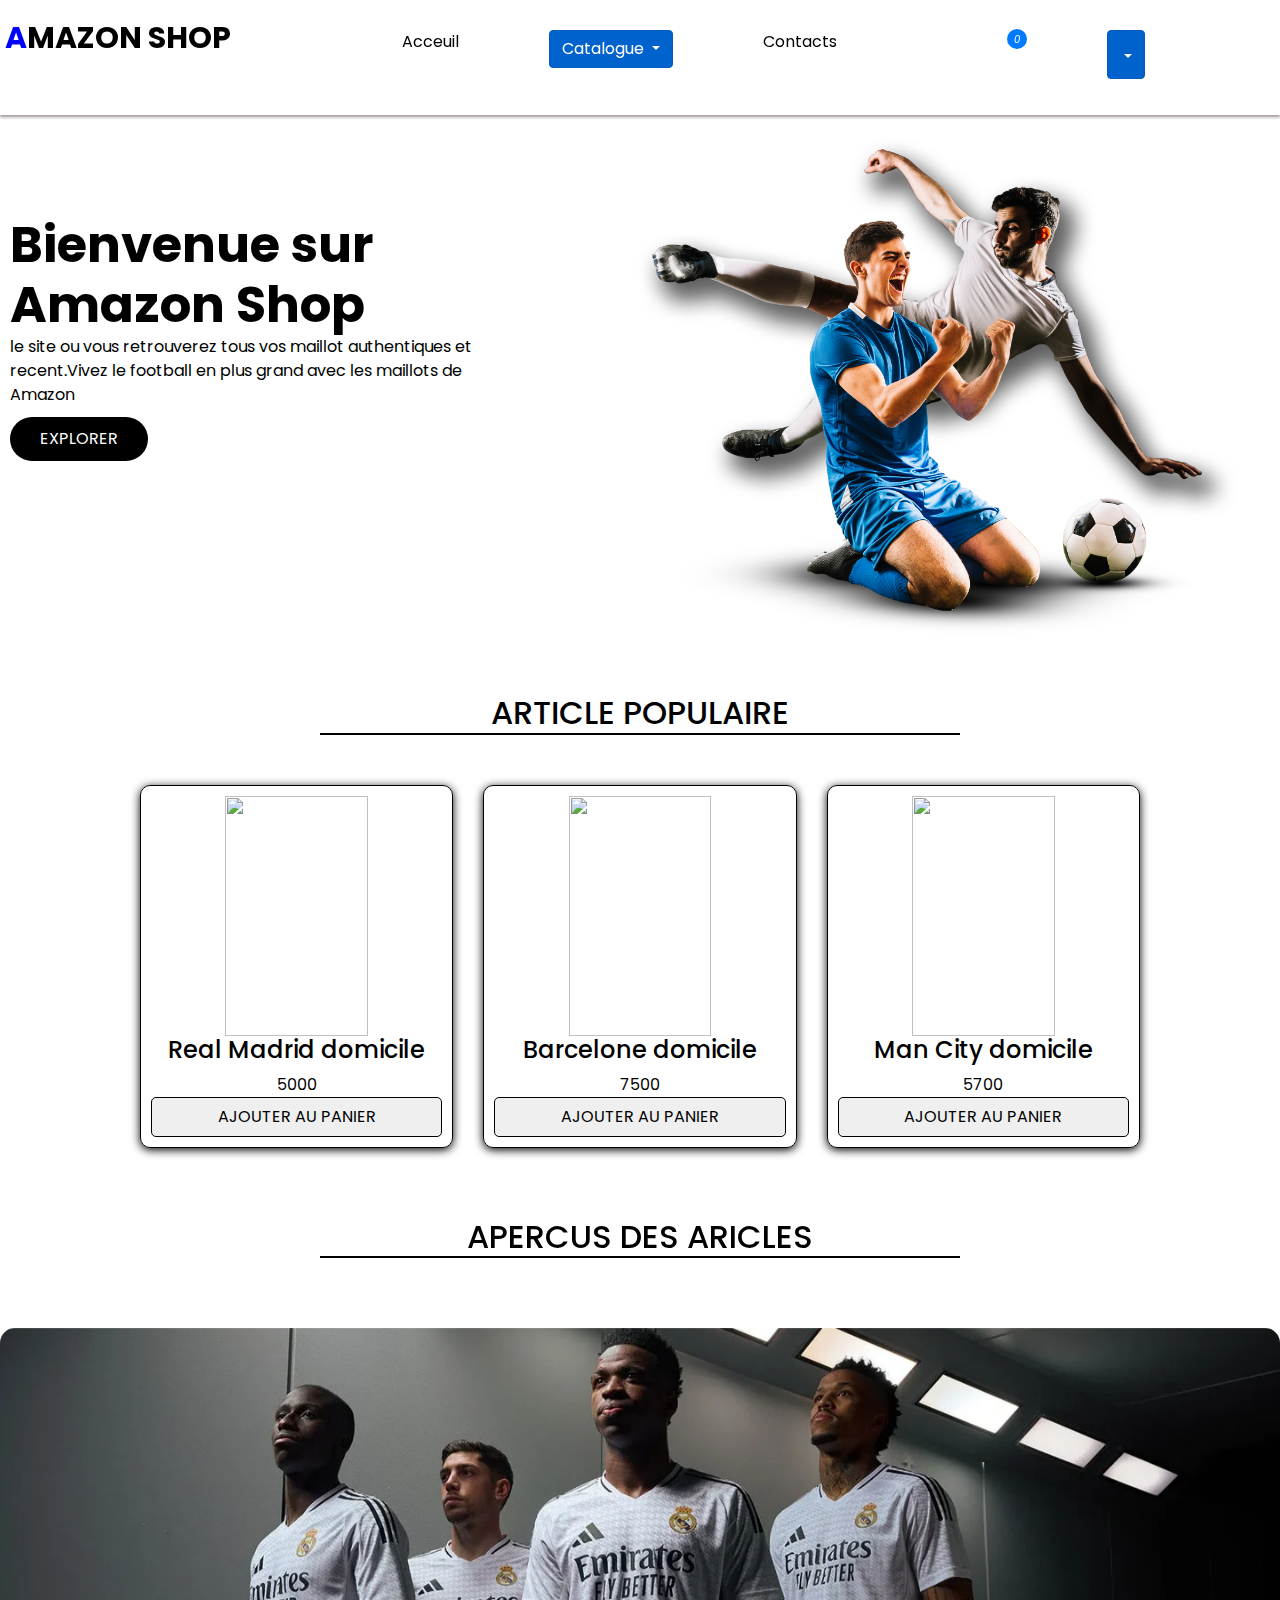
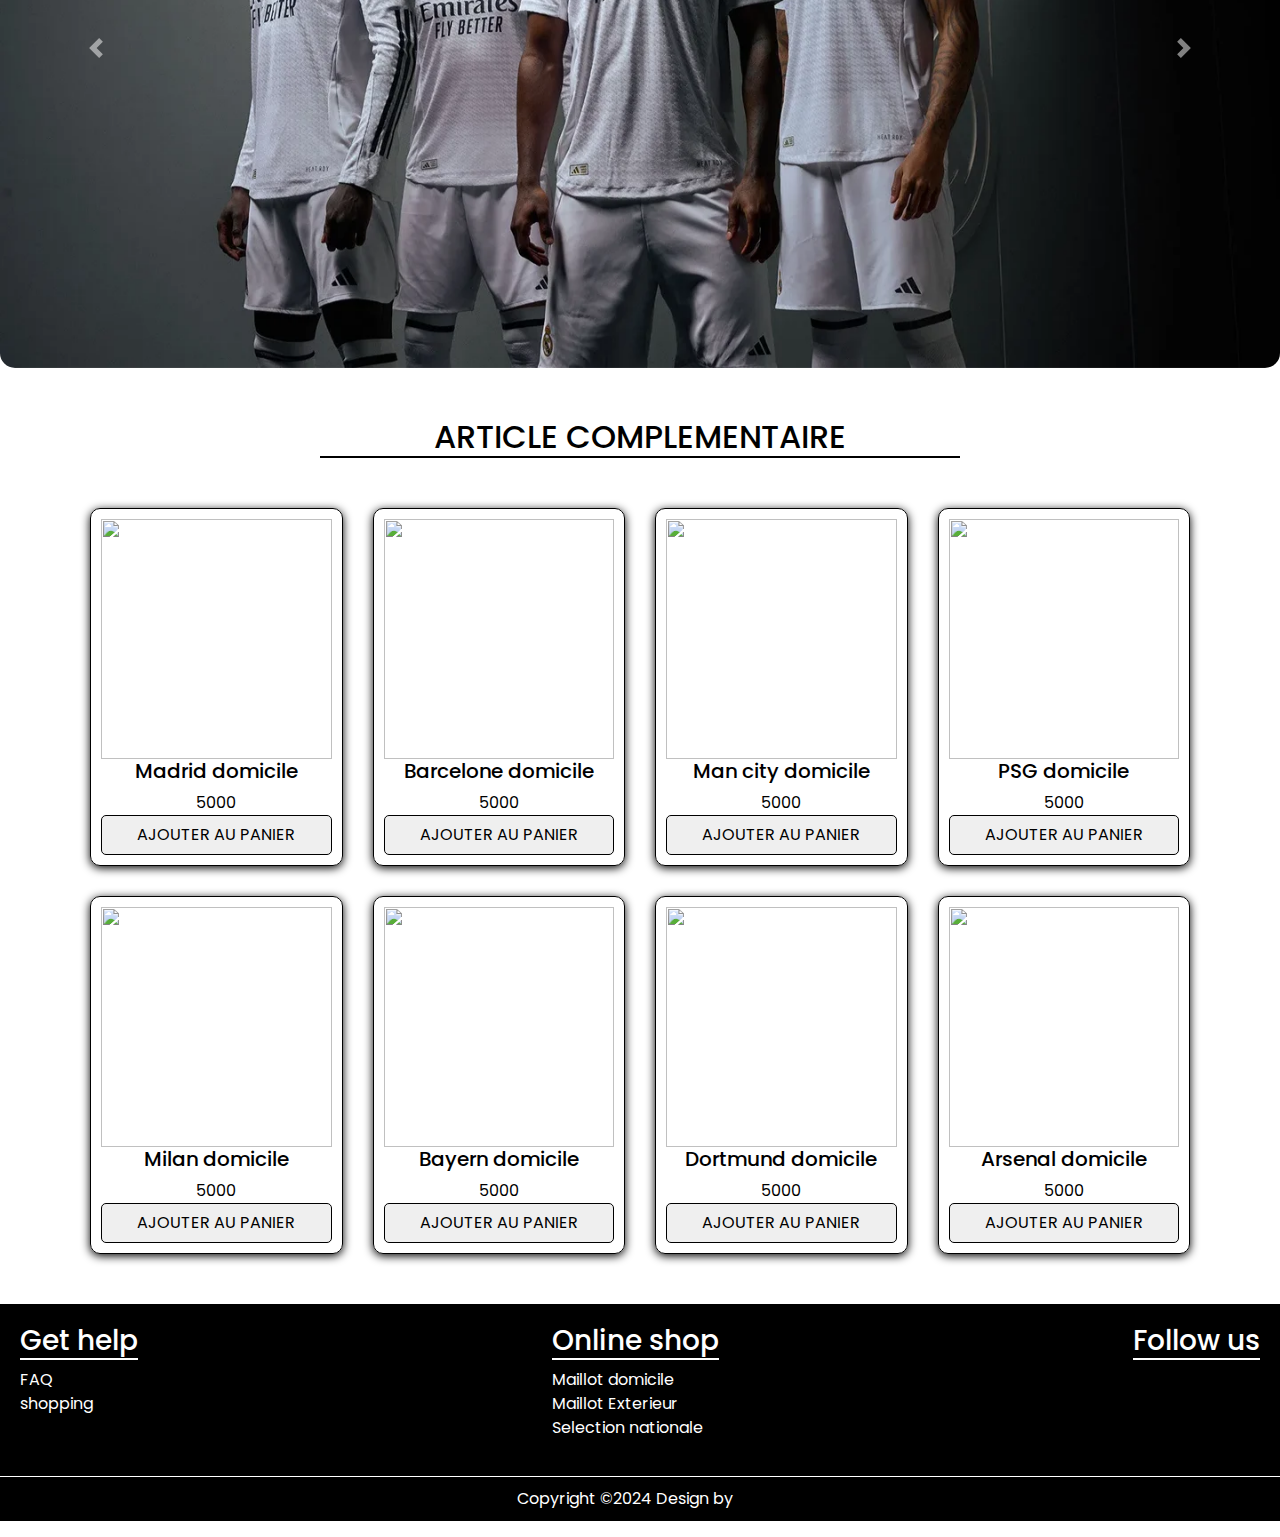
==== commit 95264066: "Add files via upload" ====
--- a/index.html
+++ b/index.html
@@ -24,12 +24,12 @@
                             </a>
                         
                             <div class="dropdown-menu" aria-labelledby="dropdownMenuLink">
-                                <a class="dropdown-item" href="PL.html">Premier league</a>
-                                <a class="dropdown-item" href="LIGA.html">LIGA</a>
-                                <a class="dropdown-item" href="L1.html">LIGUE1</a>
-                                <a class="dropdown-item" href="SA.html">SERIE A</a>
-                                <a class="dropdown-item" href="BUND.html">BUNDESLIGA</a>
-                                <a class="dropdown-item" href="SEL.html">SELECTION</a>
+                                <a class="dropdown-item" href="PL.html"> <img src="PRL.jpg" alt=""  class="PL">Premier league</a>
+                                <a class="dropdown-item" href="LIGA.html"><img src="LIGAE.png" alt="" class="PL">LIGA</a>
+                                <a class="dropdown-item" href="L1.html"><img src="Ligue-1.png" alt="" class="PL">LIGUE1</a>
+                                <a class="dropdown-item" href="SA.html"><img src="SEIE.png" alt="" class="PL">SERIE A</a>
+                                <a class="dropdown-item" href="BUND.html"><img src="Bundesliga.jpg" alt="" class="PL">BUNDESLIGA</a>
+                                <a class="dropdown-item" href="SEL.html"><img src="euro.png" alt="" class="PL">SELECTION</a>
 
                             </div>
                         </div>
@@ -62,6 +62,7 @@
                         
                     </li>
                     <i class="fa-solid fa-circle-xmark" id="icones"></i>
+                    <p class="droit">Copyright &copy;2024 Design by <span class="designer">RID</span></p>
                 </ul>
             </div>
             <i class="fa-solid fa-bag-shopping" id="Open" data-quantity="0"></i>
@@ -82,12 +83,14 @@
             <div class="btn">
                 <button>Acheter</button>
             </div>
+            
         </div>
         <div class="search">
             <input type="search" placeholder="RECHERCHE...">
             <i class="fa-solid fa-magnifying-glass"></i>
             <i class="fa-solid fa-xmark" id="croix"></i>
         </div>
+        
     </header>
 
 
@@ -108,7 +111,7 @@
         <section class="populaire" id="populaire">
             <article class="box">
                 <img src="/LIGA/REAL11-removebg-preview.png" alt="" class="product-img">
-                <h4 class="product-title">Real madrid domicile</h4>
+                <h4 class="product-title"> Real Madrid domicile</h4>
                 <div class="product-price">5000</div>
                 <button class="addcart">AJOUTER AU PANIER</button>
             </article>
@@ -139,6 +142,7 @@
             <div class="carousel-item">
                 <img class="d-block w-100" src="livv.jpeg" alt="Third slide">
             </div>
+            
             </div>
             <a class="carousel-control-prev" href="#carouselExampleControls" role="button" data-slide="prev">
                 <span class="carousel-control-prev-icon" aria-hidden="true"></span>
@@ -156,7 +160,7 @@
             <section class="partenaire">
                 <article class="box">
                     <img src="/LIGA/REAL11-removebg-preview.png" alt="" class="product-img">
-                    <h5 class="product-title">Real madrid domicile</h5>
+                    <h5 class="product-title">Madrid domicile</h5>
                     <div class="product-price">5000</div>
                     <button class="addcart">AJOUTER AU PANIER</button>
                 </article>
@@ -206,30 +210,33 @@
     </section>
     
     <footer>
-        <div class="sec1">
-            <h3>Get help</h3>
-            <ul>
-                <li><a href="">FAQ</a></li>
-                <li><a href="">shopping</a></li>
-                <li><a href=""></a></li>
-            </ul>
-        </div>
-        <div class="sec2">
-            <h3>Online shop</h3>
-            <ul>
-                <li><a href="">Maillot domicile</a></li>
-                <li><a href="">Maillot Exterieur</a></li>
-                <li><a href="">Selection nationale</a></li>
-            </ul>
-        </div>
-        <div class="sec3">
-            <h3>Follow us</h3>
-            <ul>
-                <li><a href=""><i class="fa-brands fa-x-twitter"></i></a></li>
-                <li><a href=""><i class="fa-brands fa-facebook"></i></a></li>
-                <li><a href=""><i class="fa-brands fa-instagram"></i></a></li>
-            </ul>
-        </div>
+        <div class="fin">
+            <div class="sec1">
+                <h3>Get help</h3>
+                <ul>
+                    <li><a href="">FAQ</a></li>
+                    <li><a href="">shopping</a></li>
+                    <li><a href=""></a></li>
+                </ul>
+            </div>
+            <div class="sec2">
+                <h3>Online shop</h3>
+                <ul>
+                    <li><a href="">Maillot domicile</a></li>
+                    <li><a href="">Maillot Exterieur</a></li>
+                    <li><a href="">Selection nationale</a></li>
+                </ul>
+            </div>
+            <div class="sec3">
+                <h3>Follow us</h3>
+                <ul>
+                    <li><a href=""><i class="fa-brands fa-x-twitter"></i></a></li>
+                    <li><a href=""><i class="fa-brands fa-facebook"></i></a></li>
+                    <li><a href=""><i class="fa-brands fa-instagram"></i></a></li>
+                </ul>
+            </div>
+        </div>
+        <p class="droit">Copyright &copy;2024 Design by <span class="designer">RID</span></p>
     </footer>
 
 
--- a/style.css
+++ b/style.css
@@ -72,7 +72,10 @@
     display: flex;
 }
 
-
+header .navbars .navlinks .droit{
+    display: none;
+    color: white;
+}
 
 #show{
     display: none;
@@ -82,10 +85,15 @@
     color: black;
 }
 
+
+
 .dropdown-item:hover{
     background-color: #007bff;
 }
-
+.PL{
+    width: 10%;
+    margin-right: 5px;
+}
 a{
     text-decoration: none;
     color: black;
@@ -161,7 +169,7 @@
 
 
 header .cart{
-    background-color: rgb(181, 181, 181);
+    background-color: rgb(255, 255, 255);
     position: fixed;
     top: 0;
     height: 100vh;
@@ -211,7 +219,7 @@
 }
 
 header .cart .cartcontent .cart-box input{
-    width: 40%;
+    width: 50%;
     padding: 5px;
     border-radius: 2px;
     border: 1px solid black;
@@ -243,15 +251,14 @@
 header .cart  .total .total-price{
     margin-right: 10px;
 }
-header .cart .btn{
-    text-align: center;
-}
+
 header .cart .btn button{
     padding: 15px 30px;
-    text-align: center;
+    margin-left: 130px;
     cursor: pointer;
     border-radius: 5px;
     border: none;
+
 }
 header .cart .btn button:hover{
     background-color: blue;
@@ -323,7 +330,7 @@
     border-radius: 10px;
     padding: 10px;
     box-shadow: 0 2px 10px black;
-    background-color: rgb(239, 239, 239);
+   /* background-color: rgb(239, 239, 239);*/
     cursor: pointer;
 }
 .populaire .box:hover{
@@ -364,7 +371,7 @@
     border-radius: 10px;
     padding: 10px;
     box-shadow: 0 2px 10px black;
-    background-color: rgb(239, 239, 239);
+    /*background-color: rgb(239, 239, 239);*/
     cursor: pointer;
 }
 
@@ -397,7 +404,7 @@
 }
 
 
-footer{
+footer .fin{
     display: flex;
     justify-content: space-between;
     padding: 20px;
@@ -417,8 +424,13 @@
 }
 
 
+
 footer .sec1 a ,.sec2 a{
     color: white;
+}
+
+footer .sec1 a:hover ,.sec2 a:hover, footer i:hover{
+    color: blue;
 }
 
 footer .sec3 ul{
@@ -427,6 +439,14 @@
 
 footer .sec3 ul li{
     margin: 10px 20px;
+}
+
+footer p{
+    text-align: center;
+    color: white;
+    background-color: black;
+    padding: 10px;
+    border-top: 1px solid white;
 }
 header .navbars .fa-house,.fa-futbol,.fa-phone, .fa-bars,#Open ,#icon2{
     display: none;
@@ -457,7 +477,9 @@
 }
 
 @media screen and (max-width : 900px){
-    
+    *{
+        font-size: 14px;
+    }
     header{
         position: relative;
         z-index: 2;
@@ -468,7 +490,7 @@
     header .navbars .navlinks{
         display: flex;
         position: absolute;
-        background-color: rgb(105, 100, 100);
+        background-color: rgb(0, 0, 0);
         height: 100vh;
         width: 100%;
         text-align: center;
@@ -477,12 +499,22 @@
         margin-left: 0%;
         transition: all ease .2s;
         align-items: center;
-        
         right: -200%;
+    }
+    
+    header .navbars .logo span{
+        font-size: 30px;
     }
     header  .navbars .navlinks ul li{
         padding-bottom:10px ;
     }
+    header .navbars .navlinks .droit{
+        display: block;
+        color: white;
+        text-align: center;
+        margin-left: 50px;
+    }
+    
     #texte{
         color: white;
     }
@@ -496,6 +528,12 @@
     .dropdown-item {
         color: black;
     }
+    header .navlinks .dropdown-item .fa-right-to-bracket , header .navlinks .dropdown-item  .fa-plus{
+        color: black;
+    }
+    .PL{
+        width: 10%;
+    }
     #show{
         display: block;
     }
@@ -518,7 +556,7 @@
     }
 
     .populaire .box{
-        height: 250px;
+        height: 290px;
     }
 
     .populaire .box img{
@@ -527,7 +565,7 @@
     }
 
     .partenaire .box{
-        height: 250px;
+        height: 265px;
     }
 
     .partenaire .box img{
@@ -569,14 +607,14 @@
     .populaire{
         display: grid ;
         grid-template-columns: repeat(2,1fr);
-        gap: 30px;
-        max-width: 1100px;
+        gap: 10px;
+        max-width: 800px;
         margin: 50px auto;
     }
     .partenaire{
         display: grid;
         grid-template-columns:repeat(2,1fr) ;
-        gap: 30px;
+        gap: 10px;
         max-width: 500px;
         margin: 50px auto;
     }
@@ -589,18 +627,7 @@
         display: none;
     }
 
-    header .navbars .navlinks ul li:hover .sous-menu1{
-        display: flex;
-        flex-direction: column;
-        position: absolute;
-        top: 460px;
-        right: 0px;
-        background-color: rgb(185, 185, 185);
-        width: 260px;
-        height: 140px;
-        margin: auto;
-        
-    }
+    
     
     #Open:hover ,#icones2:hover ,#icones:hover{
     color: rgba(229, 220, 220, 0.3);
@@ -609,8 +636,8 @@
     #icones{
         display: block;
         position: absolute;
-        top: 5px;
-        right:10px;    
+        top: 18px;
+        right:20px;    
         font-size: 25px;
         cursor: pointer;
         color: white;
@@ -628,9 +655,10 @@
     header .navbars #Open{
         display: block;
     }
-    footer{
-        display: block;
-    }
-
-    
-}
+    footer .fin{
+        display: block;
+    }
+
+
+    
+}
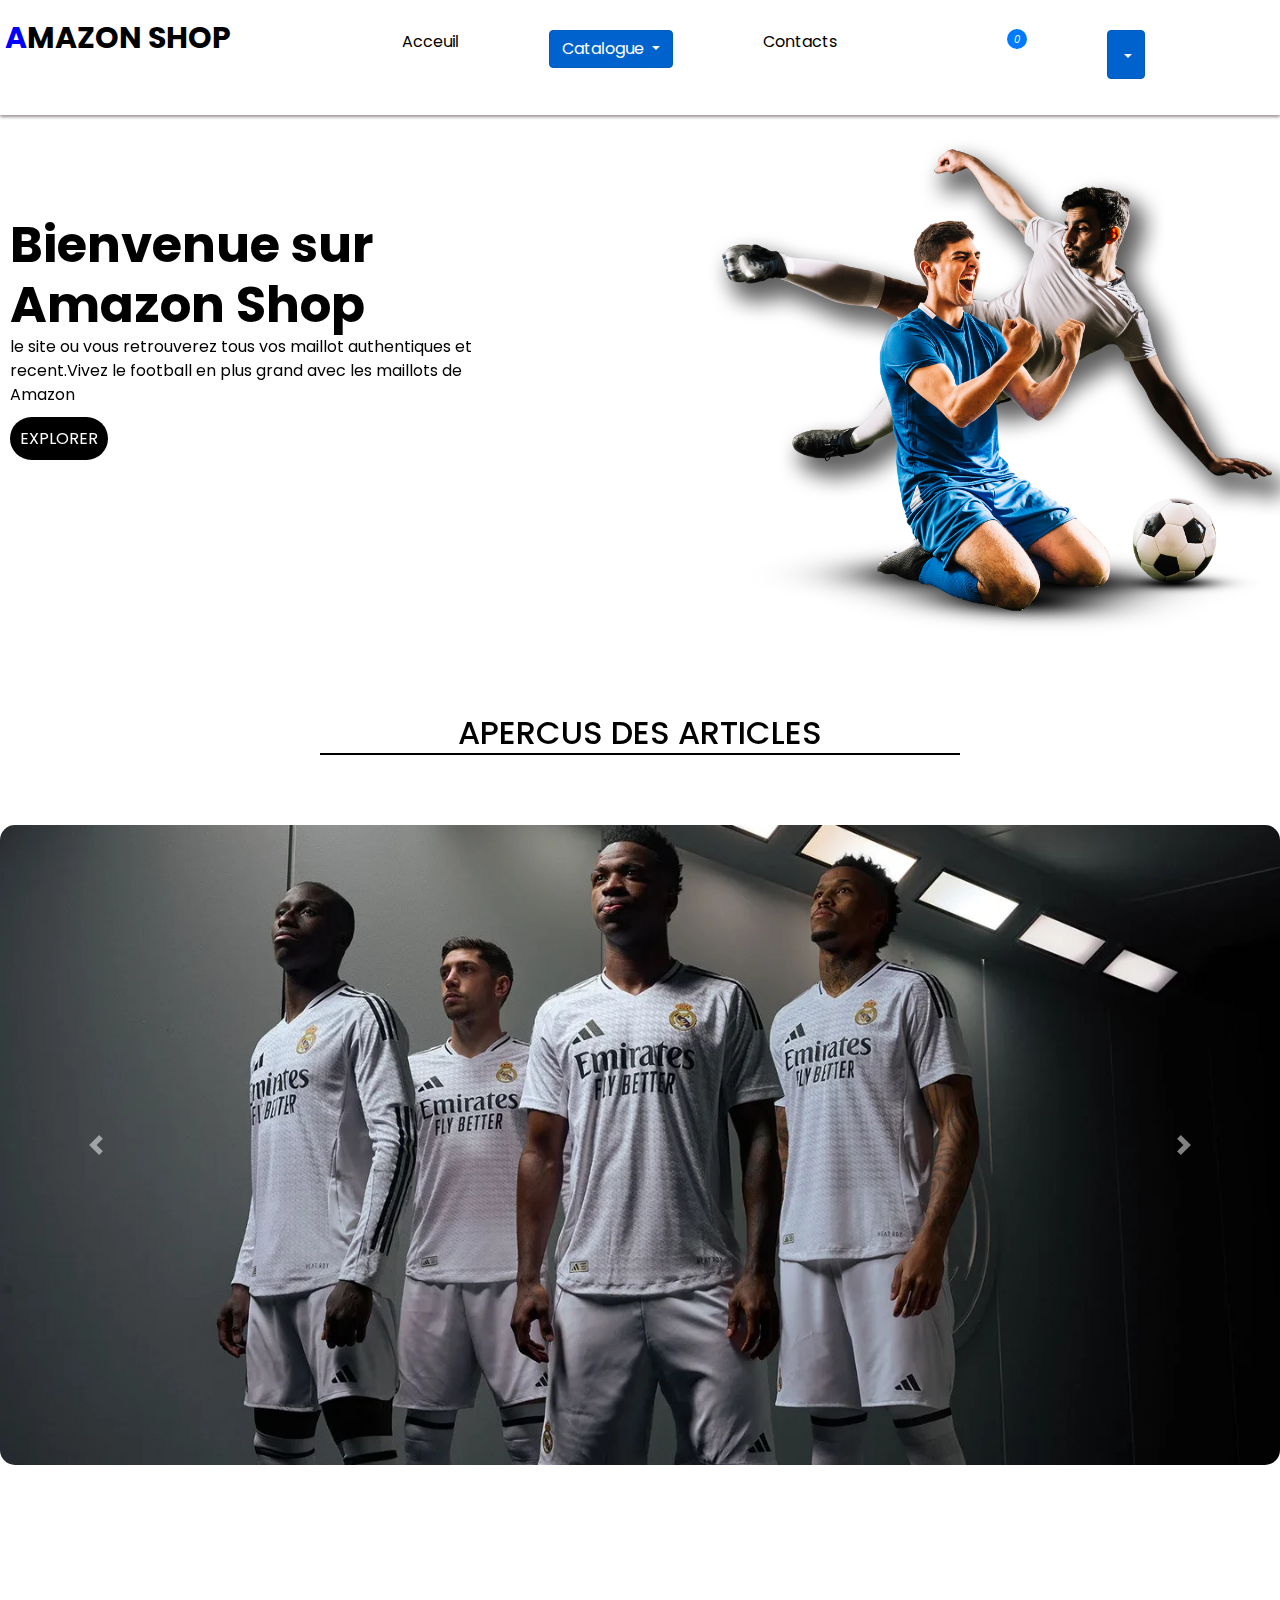
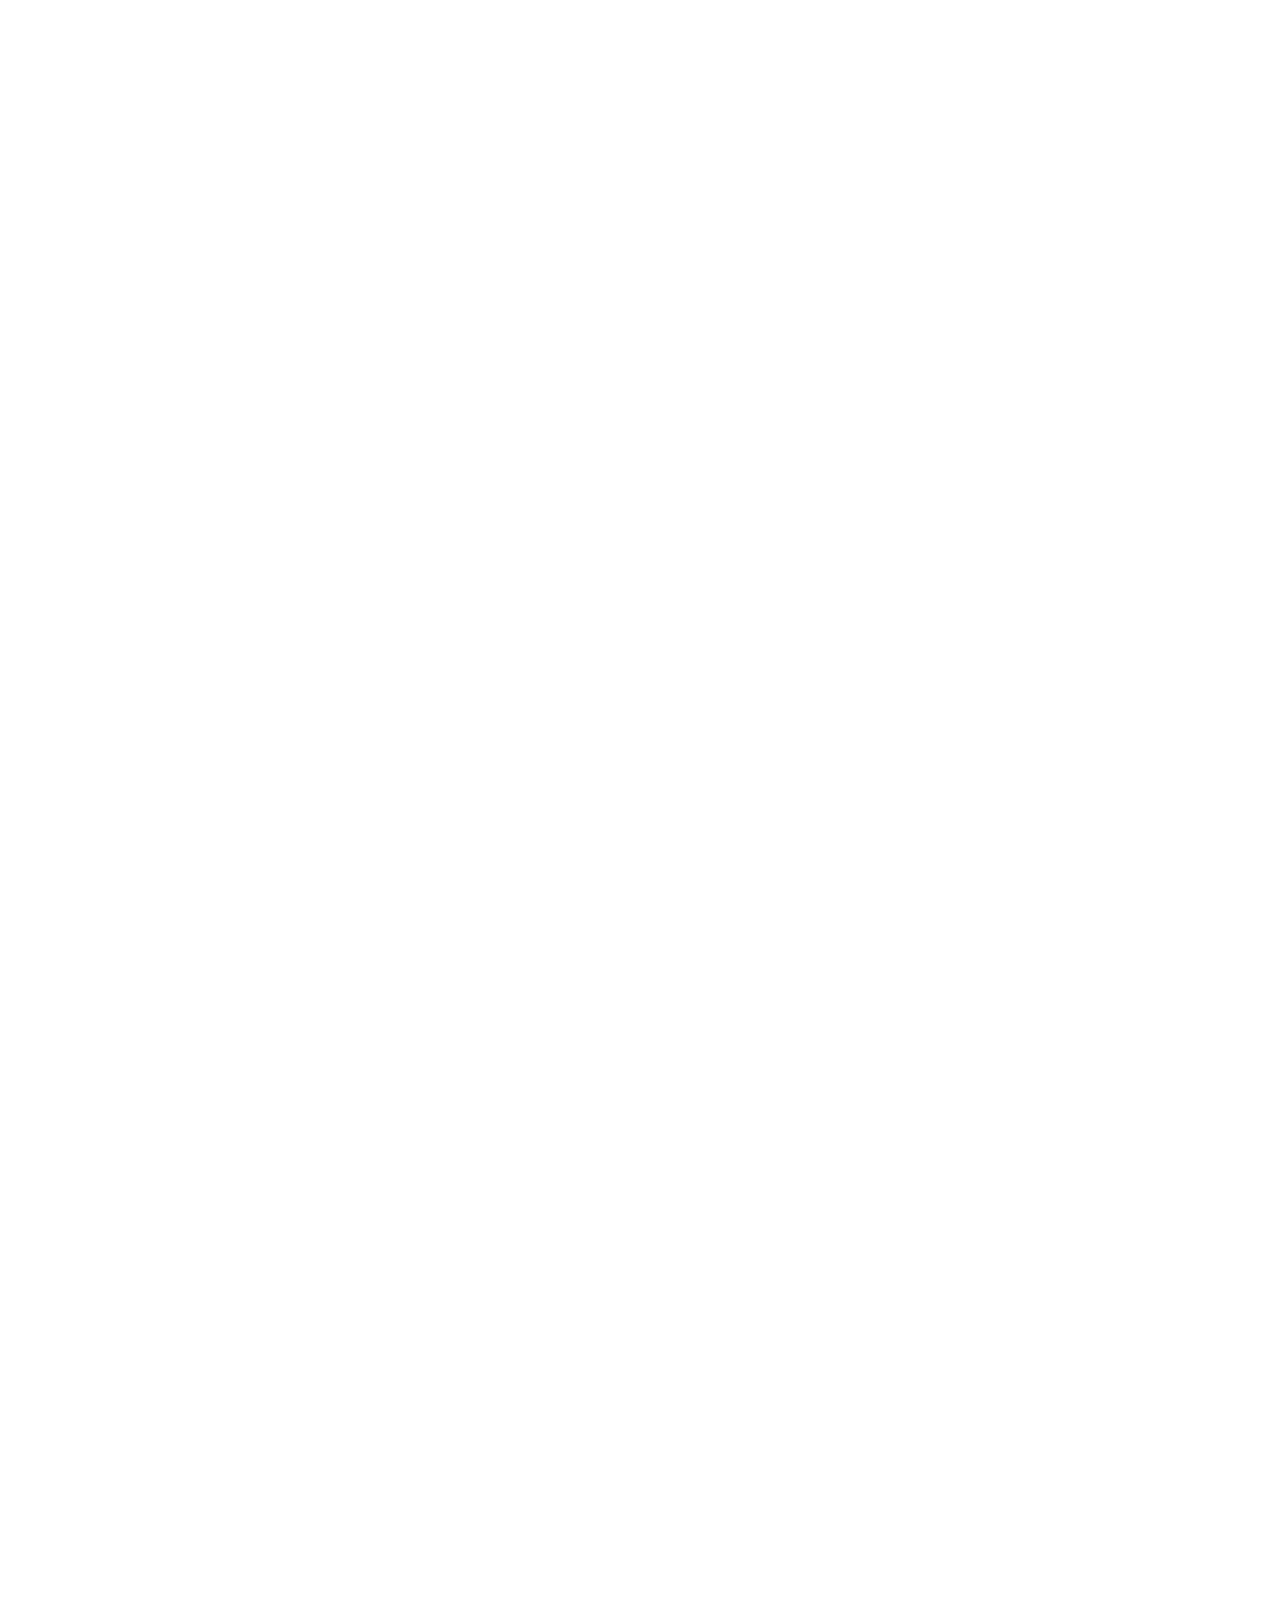
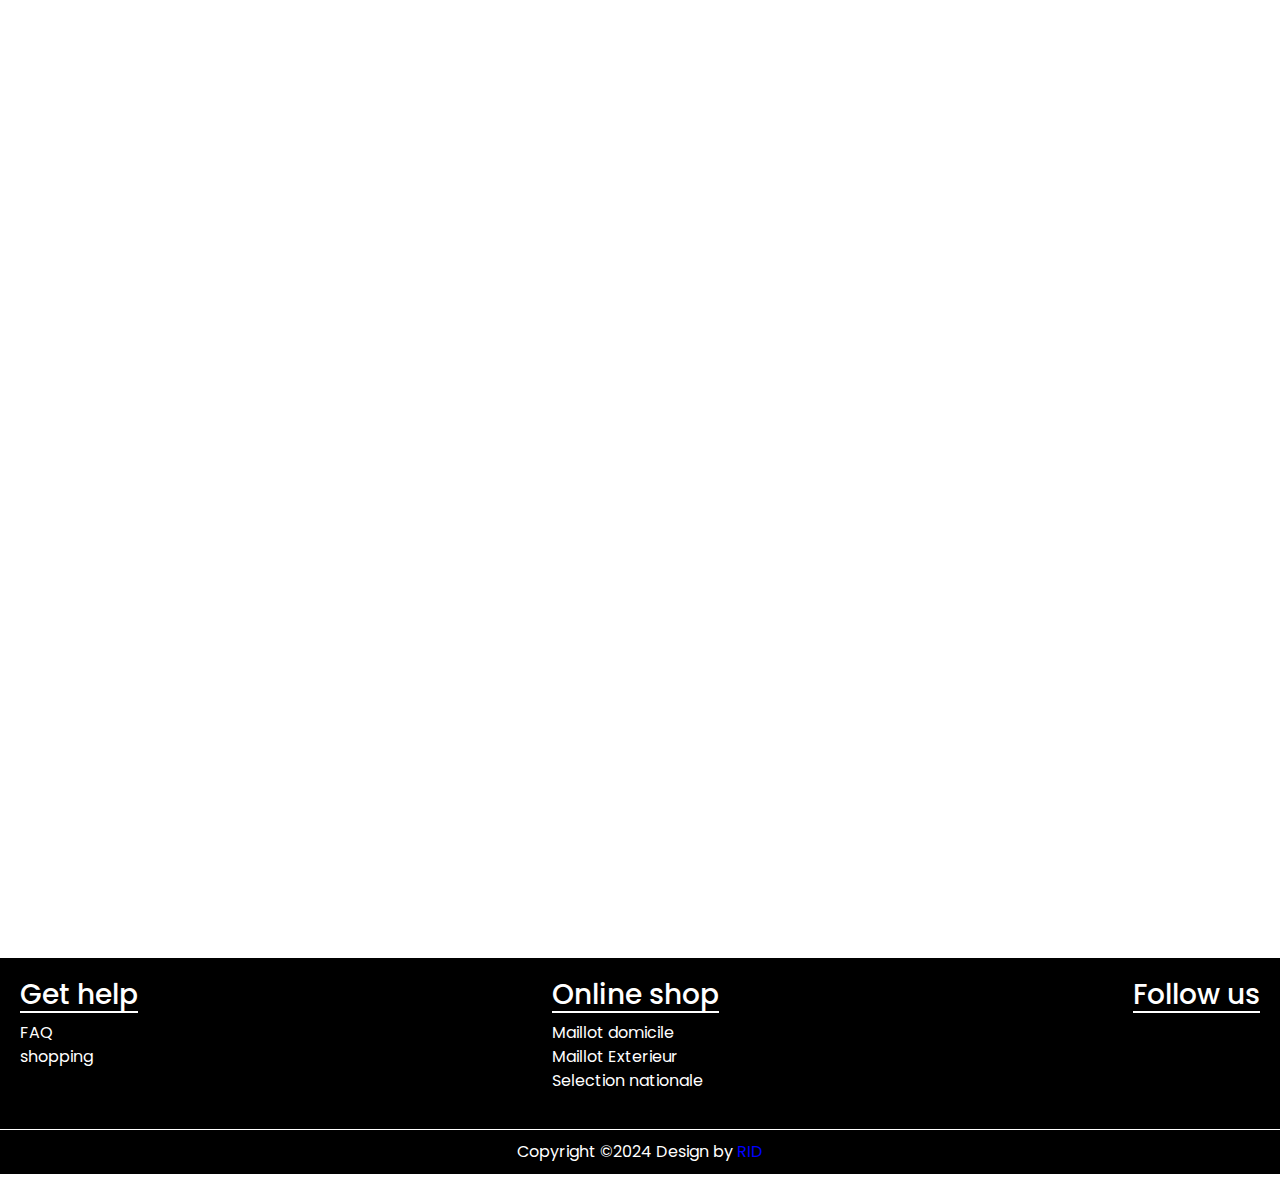
==== commit 23260b69: "Add files via upload" ====
--- a/index.html
+++ b/index.html
@@ -11,18 +11,17 @@
 </head>
 <body>
     <header>
-        <nav class="navbars">
+        <nav class="navbars" >
             <a href="#" class="logo"><span>A</span>MAZON SHOP</a>
             <div class="navlinks" >
                 <ul>
                     <li><i class="fa-solid fa-house" id="maison"></i> <a href="#" id="texte"> Acceuil</a></li>
                     <li>
                         
-                        <div class="dropdown show">
+                        <div class="dropdown show ">
                             <a class="btn btn-primary dropdown-toggle" href="#" role="button" id="dropdownMenuLink" data-toggle="dropdown" aria-haspopup="true" aria-expanded="false">
                                 <i class="fa-regular fa-futbol"></i>Catalogue
                             </a>
-                        
                             <div class="dropdown-menu" aria-labelledby="dropdownMenuLink">
                                 <a class="dropdown-item" href="PL.html"> <img src="PRL.jpg" alt=""  class="PL">Premier league</a>
                                 <a class="dropdown-item" href="LIGA.html"><img src="LIGAE.png" alt="" class="PL">LIGA</a>
@@ -30,18 +29,17 @@
                                 <a class="dropdown-item" href="SA.html"><img src="SEIE.png" alt="" class="PL">SERIE A</a>
                                 <a class="dropdown-item" href="BUND.html"><img src="Bundesliga.jpg" alt="" class="PL">BUNDESLIGA</a>
                                 <a class="dropdown-item" href="SEL.html"><img src="euro.png" alt="" class="PL">SELECTION</a>
-
                             </div>
                         </div>
                     </li>
-                    <li> <i class="fa-solid fa-phone" id="phone"></i> <a href="" id="texte">  Contacts</a></li>
+                    <li> <i class="fa-solid fa-phone" id="phone"></i> <a href="#contact" id="texte">  Contacts</a></li>
                     <li>
                         <i class="fa-solid fa-magnifying-glass"></i>
                         <div class="dropdown show" id="show">
                             <a class="btn btn-primary dropdown-toggle" href="#" role="button" id="dropdownMenuLink" data-toggle="dropdown" aria-haspopup="true" aria-expanded="false">
                                 <i class="fa-solid fa-user"></i>
                             </a>
-                            <div class="dropdown-menu" aria-labelledby="dropdownMenuLink">
+                            <div class="dropdown-menu " aria-labelledby="dropdownMenuLink">
                                 <a class="dropdown-item " href="login.html"><i class="fa-solid fa-right-to-bracket"></i> se connecter</a>
                                 <a class="dropdown-item btn btn-light" href="sng.html"> <i class="fa-solid fa-plus"></i>creer un compte</a>
                             </div>
@@ -56,14 +54,14 @@
                             </a>
                             <div class="dropdown-menu" aria-labelledby="dropdownMenuLink">
                                 <a class="dropdown-item" href="login.html"><i class="fa-solid fa-right-to-bracket"></i> se connecter</a>
-                                <a class="dropdown-item btn btn-light" href="sng.html"> <i class="fa-solid fa-plus"></i> creer un compte</a>
+                                <a class="dropdown-item " href="sng.html"> <i class="fa-solid fa-plus"></i> creer un compte</a>
                             </div>
                         </div>
                         
                     </li>
                     <i class="fa-solid fa-circle-xmark" id="icones"></i>
                     <p class="droit">Copyright &copy;2024 Design by <span class="designer">RID</span></p>
-                </ul>
+                </ul> 
             </div>
             <i class="fa-solid fa-bag-shopping" id="Open" data-quantity="0"></i>
             <i class="fa-solid fa-magnifying-glass" id="icon2"></i>
@@ -81,7 +79,7 @@
                 <div class="total-price">0</div>
             </div>
             <div class="btn">
-                <button>Acheter</button>
+                <button class="buy-btn">Acheter</button>
             </div>
             
         </div>
@@ -96,32 +94,65 @@
 
 
     <section class="first">
-        <div class="cole1">
+        <div class="cole1" data-aos="fade-right">
             <h1>Bienvenue sur Amazon Shop</h1>
             <p>le site ou vous retrouverez tous vos maillot authentiques et recent.Vivez le football en plus grand avec les maillots de Amazon </p>
-            <button><a href="#populaire">EXPLORER <i class="fa-solid fa-arrow-right"></i></a></button>
-        </div>
-        <div class="cole2">
+            <a href="#populaire">EXPLORER <i class="fa-solid fa-arrow-right"></i></a>
+        </div>
+        <div class="cole2" data-aos="fade-left">
             <img src="image1.png" alt="" class="images1">
         </div>
     </section>
 
+
+
+    <section class="carousel"  data-aos="zoom-in-up">
+        <h2  data-aos="zoom-in">APERCUS DES ARTICLES</h2>
+    <div id="carouselExampleControls" class="carousel slide" data-ride="carousel">
+        <div class="carousel-inner">
+            <div class="carousel-item active">
+            <img class="d-block w-100" src="rs2.webp" alt="First slide">
+        </div>
+        <div class="carousel-item">
+            <img class="d-block w-100" src="arsenal.webp" alt="Second slide">
+            </div>
+        <div class="carousel-item">
+            <img class="d-block w-100" src="livv.jpeg" alt="Third slide">
+        </div>
+        
+        </div>
+        <a class="carousel-control-prev" href="#carouselExampleControls" role="button" data-slide="prev">
+            <span class="carousel-control-prev-icon" aria-hidden="true"></span>
+            <span class="sr-only">Previous</span>
+        </a>
+        <a class="carousel-control-next" href="#carouselExampleControls" role="button" data-slide="next">
+            <span class="carousel-control-next-icon" aria-hidden="true"></span>
+            <span class="sr-only">Next</span>
+        </a>
+    </div>
+    
+</section>
+
+
+
+
+
     <div class="popul">
-        <h2>ARTICLE POPULAIRE</h2>
+        <h2  data-aos="zoom-in">ARTICLE POPULAIRE</h2>
         <section class="populaire" id="populaire">
-            <article class="box">
+            <article class="box"  data-aos="fade-down-right">
                 <img src="/LIGA/REAL11-removebg-preview.png" alt="" class="product-img">
                 <h4 class="product-title"> Real Madrid domicile</h4>
                 <div class="product-price">5000</div>
                 <button class="addcart">AJOUTER AU PANIER</button>
             </article>
-            <article class="box">
+            <article class="box" data-aos="zoom-in">
                     <img src="/LIGA/BARCAL-removebg-preview.png" alt="" class="product-img">
                     <h4 class="product-title">Barcelone domicile</h4>
                     <div class="product-price">7500</div>
                     <button class="addcart">AJOUTER AU PANIER</button>
             </article>
-            <article class="box">
+            <article class="box" data-aos="fade-down-left">
                     <img src="/PL/CITY1-removebg-preview.png" alt="" class="product-img">
                     <h4 class="product-title">Man City domicile</h4>
                     <div class="product-price">5700</div>
@@ -129,78 +160,75 @@
             </article>
         </section>
     </div>
-    <section class="carousel">
-            <h2>APERCUS DES ARICLES</h2>
-        <div id="carouselExampleControls" class="carousel slide" data-ride="carousel">
-            <div class="carousel-inner">
-                <div class="carousel-item active">
-                <img class="d-block w-100" src="rs2.webp" alt="First slide">
-            </div>
-            <div class="carousel-item">
-                <img class="d-block w-100" src="arsenal.webp" alt="Second slide">
-                </div>
-            <div class="carousel-item">
-                <img class="d-block w-100" src="livv.jpeg" alt="Third slide">
-            </div>
-            
-            </div>
-            <a class="carousel-control-prev" href="#carouselExampleControls" role="button" data-slide="prev">
-                <span class="carousel-control-prev-icon" aria-hidden="true"></span>
-                <span class="sr-only">Previous</span>
-            </a>
-            <a class="carousel-control-next" href="#carouselExampleControls" role="button" data-slide="next">
-                <span class="carousel-control-next-icon" aria-hidden="true"></span>
-                <span class="sr-only">Next</span>
-            </a>
-        </div>
+
+<div class="new">
+    <h2  data-aos="zoom-in">SAVOIR PLUS</h2>
+    <div class="informations">
         
-    </section>
+        <div class="infos" data-aos="fade-right">
+            <img src="logoA.png" alt="">
+            <p>Le maillot Adidas incarne l'alliance parfaite entre style et performance. Conçu pour les athlètes comme pour les amateurs de mode, ce maillot offre un confort exceptionnel et une coupe ajustée qui épouse les mouvements. Fabriqué à partir de matériaux de haute qualité, il est idéal pour toutes vos activités sportives et vos sorties décontractées.</p>
+        </div>
+        <div class="infos" data-aos="fade-left">
+            <img src="nike.png" alt="">
+            <p>Optez pour le maillot Nike, synonyme de performance et de style. Conçu avec des matériaux de haute qualité, ce maillot vous offre un confort optimal et une liberté de mouvement inégalée. Que vous soyez sur le terrain ou en dehors, son design moderne et épuré vous permet de rester à la pointe de la mode.</p>
+        </div>
+        <div class="infos" data-aos="fade-right">
+            <img src="puma.png" alt="">
+            <p>Le maillot Puma est bien plus qu'un simple vêtement de sport. Il combine innovation, confort, et style pour vous offrir une expérience unique. Que vous soyez sur le terrain ou en ville, ce maillot est conçu pour vous accompagner dans tous vos défis, avec une coupe ajustée et un design dynamique qui reflète l'esprit de la marque.</p>
+        </div>
+        <div class="infos" data-aos="fade-left">
+            <img src="fifa.png" alt="">
+            <p>La Fédération Internationale de Football Association (FIFA), en tant que l'instance dirigeante du football mondial, joue un rôle clé dans la promotion de ce sport à travers le sponsoring, notamment en soutenant les équipes et les compétitions par le biais des maillots. La FIFA, reconnue pour son influence et son engagement à développer le football à l'échelle mondiale, associe son nom à des maillots qui sont portés par des millions de joueurs et de fans dans le monde entier.</p>
+        </div>
+    </div>
+</div>
     <section class="second">
-        <h2>ARTICLE COMPLEMENTAIRE</h2>
+        <h2  data-aos="zoom-in">ARTICLE COMPLEMENTAIRE</h2>
             <section class="partenaire">
-                <article class="box">
+                <article class="box" data-aos="fade-down-right">
                     <img src="/LIGA/REAL11-removebg-preview.png" alt="" class="product-img">
                     <h5 class="product-title">Madrid domicile</h5>
                     <div class="product-price">5000</div>
                     <button class="addcart">AJOUTER AU PANIER</button>
                 </article>
-                <article class="box">
+                <article class="box" data-aos="fade-down-right">
                     <img src="/LIGA/BARCAL-removebg-preview.png" alt="" class="product-img">
                     <h5 class="product-title">Barcelone domicile</h5>
                     <div class="product-price">5000</div>
                     <button class="addcart">AJOUTER AU PANIER</button>
                 </article>
-                <article class="box">
+                <article class="box" data-aos="fade-down-left">
                     <img src="/PL/CITY1-removebg-preview.png" alt="" class="product-img">
                     <h5 class="product-title">Man city domicile</h5>
                     <div class="product-price">5000</div>
                     <button class="addcart">AJOUTER AU PANIER</button>
                 </article>
-                <article class="box">
+                <article class="box" data-aos="fade-down-left">
                     <img src="/L1/PSG-removebg-preview.png" alt="" class="product-img">
                     <h5 class="product-title">PSG domicile</h5>
                     <div class="product-price">5000</div>
                     <button class="addcart">AJOUTER AU PANIER</button>
                 </article>
-                <article class="box">
+                <article class="box" data-aos="fade-down-right">
                     <img src="/SERIEA/MILAN-removebg-preview.png" alt="" class="product-img">
                     <h5 class="product-title">Milan domicile</h5>
                     <div class="product-price">5000</div>
                     <button class="addcart">AJOUTER AU PANIER</button>
                 </article>
-                <article class="box">
+                <article class="box" data-aos="fade-down-right">
                     <img src="/BUNDES/BAYERN-removebg-preview.png" alt="" class="product-img">
                     <h5 class="product-title">Bayern domicile</h5>
                     <div class="product-price">5000</div>
                     <button class="addcart">AJOUTER AU PANIER</button>
                 </article>
-                <article class="box">
+                <article class="box" data-aos="fade-down-left">
                     <img src="/BUNDES/DORT-removebg-preview.png" alt="" class="product-img">
                     <h5 class="product-title">Dortmund domicile</h5>
                     <div class="product-price">5000</div>
                     <button class="addcart">AJOUTER AU PANIER</button>
                 </article>
-                <article class="box">
+                <article class="box" data-aos="fade-down-left">
                     <img src="/PL/ARSENAL-removebg-preview.png" alt="" class="product-img">
                     <h5 class="product-title">Arsenal domicile</h5>
                     <div class="product-price">5000</div>
@@ -208,7 +236,22 @@
                 </article>
             </section>
     </section>
-    
+    <div class="formulaire" id="contact" data-aos="fade-down">
+        <h2>Nous Contacter</h2>
+        <form action="">
+            <div class="box">
+                <p>Email*</p>
+                <input type="email" placeholder="ENTRER VOTRE EMAIL" name="Email">
+            </div>
+            <div class="box">
+                <p>Message*</p>
+                <textarea name="" id="" cols="23" rows="6" placeholder="ENTRER VOTRE MESSAGE" name="text"></textarea>
+            </div>
+            <div class="box1">
+                <input type="submit" value="Envoyer" name="Envoyer">
+            </div>
+        </form>
+    </div>   
     <footer>
         <div class="fin">
             <div class="sec1">
@@ -230,9 +273,9 @@
             <div class="sec3">
                 <h3>Follow us</h3>
                 <ul>
-                    <li><a href=""><i class="fa-brands fa-x-twitter"></i></a></li>
-                    <li><a href=""><i class="fa-brands fa-facebook"></i></a></li>
-                    <li><a href=""><i class="fa-brands fa-instagram"></i></a></li>
+                    <li><a  href="https://x.com/sebou_fari16891?t=BP7bHz1rhQgHE0iIMJtHjA&s=09"><i class="fa-brands fa-x-twitter"></i></a></li>
+                    <li><a href="https://www.facebook.com/profile.php?id=100070130408601"><i class="fa-brands fa-facebook"></i></a></li>
+                    <li><a href="https://www.instagram.com/rid_stack?igsh=MTg5czRqcTl0cG5rdQ=="><i class="fa-brands fa-instagram"></i></a></li>
                 </ul>
             </div>
         </div>
@@ -243,6 +286,9 @@
     
     <script src="https://unpkg.com/aos@2.3.1/dist/aos.js"></script>
     <script src="script.js"></script>
+    <script>
+        AOS.init();
+    </script>
     <script src="https://code.jquery.com/jquery-3.2.1.slim.min.js" integrity="sha384-KJ3o2DKtIkvYIK3UENzmM7KCkRr/rE9/Qpg6aAZGJwFDMVNA/GpGFF93hXpG5KkN" crossorigin="anonymous"></script>
     <script src="https://cdn.jsdelivr.net/npm/popper.js@1.12.9/dist/umd/popper.min.js" integrity="sha384-ApNbgh9B+Y1QKtv3Rn7W3mgPxhU9K/ScQsAP7hUibX39j7fakFPskvXusvfa0b4Q" crossorigin="anonymous"></script>
     <script src="https://cdn.jsdelivr.net/npm/bootstrap@4.0.0/dist/js/bootstrap.min.js" integrity="sha384-JZR6Spejh4U02d8jOt6vLEHfe/JQGiRRSQQxSfFWpi1MquVdAyjUar5+76PVCmYl" crossorigin="anonymous"></script>
--- a/style.css
+++ b/style.css
@@ -7,27 +7,30 @@
     list-style: none;
     text-decoration: none;
     color: black;
-}
-
-
+    
+}
+
+
+body{
+    max-width: 1500px;
+    margin: auto;
+}
 html{
     scroll-behavior: smooth;
 }
 
 header{
-    box-shadow: 0 2px 3px rgb(155, 146, 146);
     position: sticky;
     top: 0;
     background-color: white;
-    
-
+    z-index: 10;
 }
 
 header .navbars{
     display: flex;
     justify-content: space-between;
-    max-width: 1300px;
-    margin: auto;
+    max-width: 1500px ;
+    box-shadow: 0 2px 3px rgb(155, 146, 146);
 }
 
 
@@ -86,9 +89,9 @@
 }
 
 
-
 .dropdown-item:hover{
     background-color: #007bff;
+    transition: .3s;
 }
 .PL{
     width: 10%;
@@ -99,7 +102,7 @@
     color: black;
 }
 a:hover{
-    transition: .1s;
+    transition: .3s;
     text-decoration: none;
 }
 
@@ -121,14 +124,14 @@
 header .search{
     background-color: rgba(0, 0, 0, 0.7);
     height: 100vh;
-    position: fixed;
     top: -200%;
-    left: 0;
     width: 100%;
     display: flex;
     justify-content: center;
     align-items: center;
     transition: all ease .2s;
+    z-index: 10;
+    position: fixed;
 }
 header .search .fa-xmark:hover{
     color: rgba(255, 255, 255,0.4);
@@ -137,7 +140,8 @@
     top: 0;
 }
 header .search input{
-    padding: 10px 50px;
+    padding: 10px 10px;
+    width: 60%;
     border: none;
     background: none;
     border-bottom: 1px solid white;
@@ -146,6 +150,7 @@
     font-size: 20px;
 }
 header .search input::placeholder{
+    text-align: center;
     color: white;
 }
 
@@ -153,6 +158,7 @@
     color: white;
     margin-bottom: 5px;
     font-size: 30px;
+    cursor: pointer;
 }
 
 header .search  .fa-magnifying-glass:hover{
@@ -176,8 +182,9 @@
     width: 400px;
     box-shadow: 0 4px 16px black;
     right: -200%;
-    transition: all ease .2s;
+    transition: all ease .5s;
     overflow: auto;
+    z-index: 100;
 }
 
 header .cart.active{
@@ -208,7 +215,6 @@
     justify-content: center;
     font-size: 15px;
     margin-top: 20px;
-    
     padding: 5px;
     width: 90%;
     margin: auto;
@@ -277,25 +283,23 @@
     font-weight: bold;
 }
 
-.first .cole1 button{
+
+
+.first .cole1  a{
     background-color: black;
-    border: none;
-    padding: 10px 30px;
-    border-radius: 40px;
-    color: white;
-    margin: 10px 10px;
-}
-
-.first .cole1 button a{
-    color: white;
-}
-.first .cole1 button:hover{
+    color: white;
+    padding: 10px;
+    border-radius: 25px;
+    position: relative;
+    top: 20px;
+    left: 10px;
+}
+.first .cole1 a:hover{
     background-color: blue;
     cursor: pointer;
-    scale: 1.1;
-    transition: all ease .2s;
-}
-.first .cole1 button i{
+    transition: all ease .3s;
+}
+.first .cole1 a i{
     color: white;
 }
 .first .cole1 h1{
@@ -306,12 +310,12 @@
 }
 .first img{
     width: 80%;
-    margin-left: 120px;
+    margin-left: 190px;
 }
 .popul{
-    margin-top: 50px;
-}
-.popul h2 , .carousel h2 ,.second h2{
+    margin-top: 150px;
+}
+.popul h2 , .carousel h2 ,.second h2 ,.new h2{
     text-align: center;
     border-bottom: 2px solid black;
     width: 50%;
@@ -404,6 +408,84 @@
 }
 
 
+.ligue h2{
+    text-align: center;
+}
+
+.ligue h2 img{
+    width: 30px;
+}
+.informations{
+    display: grid;
+    grid-template-columns: 50% 50%;
+    margin-top: 70px;
+    gap: 30px;
+}
+.new h2{
+    text-align: center;
+    margin-top: 80px;
+    border-bottom: 1px solid black;
+    
+}
+.new{
+    padding: 0 0 60px 0;
+}
+
+.informations img{
+    width: 10%;
+}
+.informations .infos{
+    text-align: center;
+    border-radius:15px;
+    width: 95%;
+    padding: 10px;
+    box-shadow: 0 3px 10px black;
+}
+
+.informations .infos:hover{
+    padding: 10px;
+    transition: all ease .3s;
+    border: 1px blue solid;
+}
+
+
+.formulaire{
+    align-items: center;
+    justify-content: center;
+    background-color: black;
+    width: 100%;
+    padding: 20px;
+    text-align: center;
+    border-bottom: 1px solid white;
+}
+
+.formulaire p ,.formulaire h2{
+    color:white ;
+}
+.formulaire .box{
+    margin: 10px;
+}
+.formulaire textarea , input{
+    width: 70%;
+    background-color: white;
+    color: black;
+    padding: 10px;
+    border: none;
+    outline-color: blue;
+    border-radius: 5px;
+    
+}
+.formulaire .box1 input{
+    border: black solid 1px;
+    
+}
+.formulaire .box1 input:hover{
+    background-color:blue ;
+    transition: all ease .2s;
+    color: white;
+    cursor: pointer;
+    
+}
 footer .fin{
     display: flex;
     justify-content: space-between;
@@ -423,7 +505,9 @@
     font-size: 25px;
 }
 
-
+.designer{
+    color: blue;
+}
 
 footer .sec1 a ,.sec2 a{
     color: white;
@@ -508,6 +592,7 @@
     header  .navbars .navlinks ul li{
         padding-bottom:10px ;
     }
+
     header .navbars .navlinks .droit{
         display: block;
         color: white;
@@ -523,7 +608,7 @@
         color: white;
     }
     header .search input{
-        width: 50%;
+        width: 60%;
     }
     .dropdown-item {
         color: black;
@@ -618,6 +703,16 @@
         max-width: 500px;
         margin: 50px auto;
     }
+
+    .informations{
+        display: block;
+        
+    }
+
+    .informations .infos{
+        margin: 10px 0;
+        width: 100%;
+    }
     
     header  .navbars .navlinks ul li  #football , #maison , #phone{
         display: block;
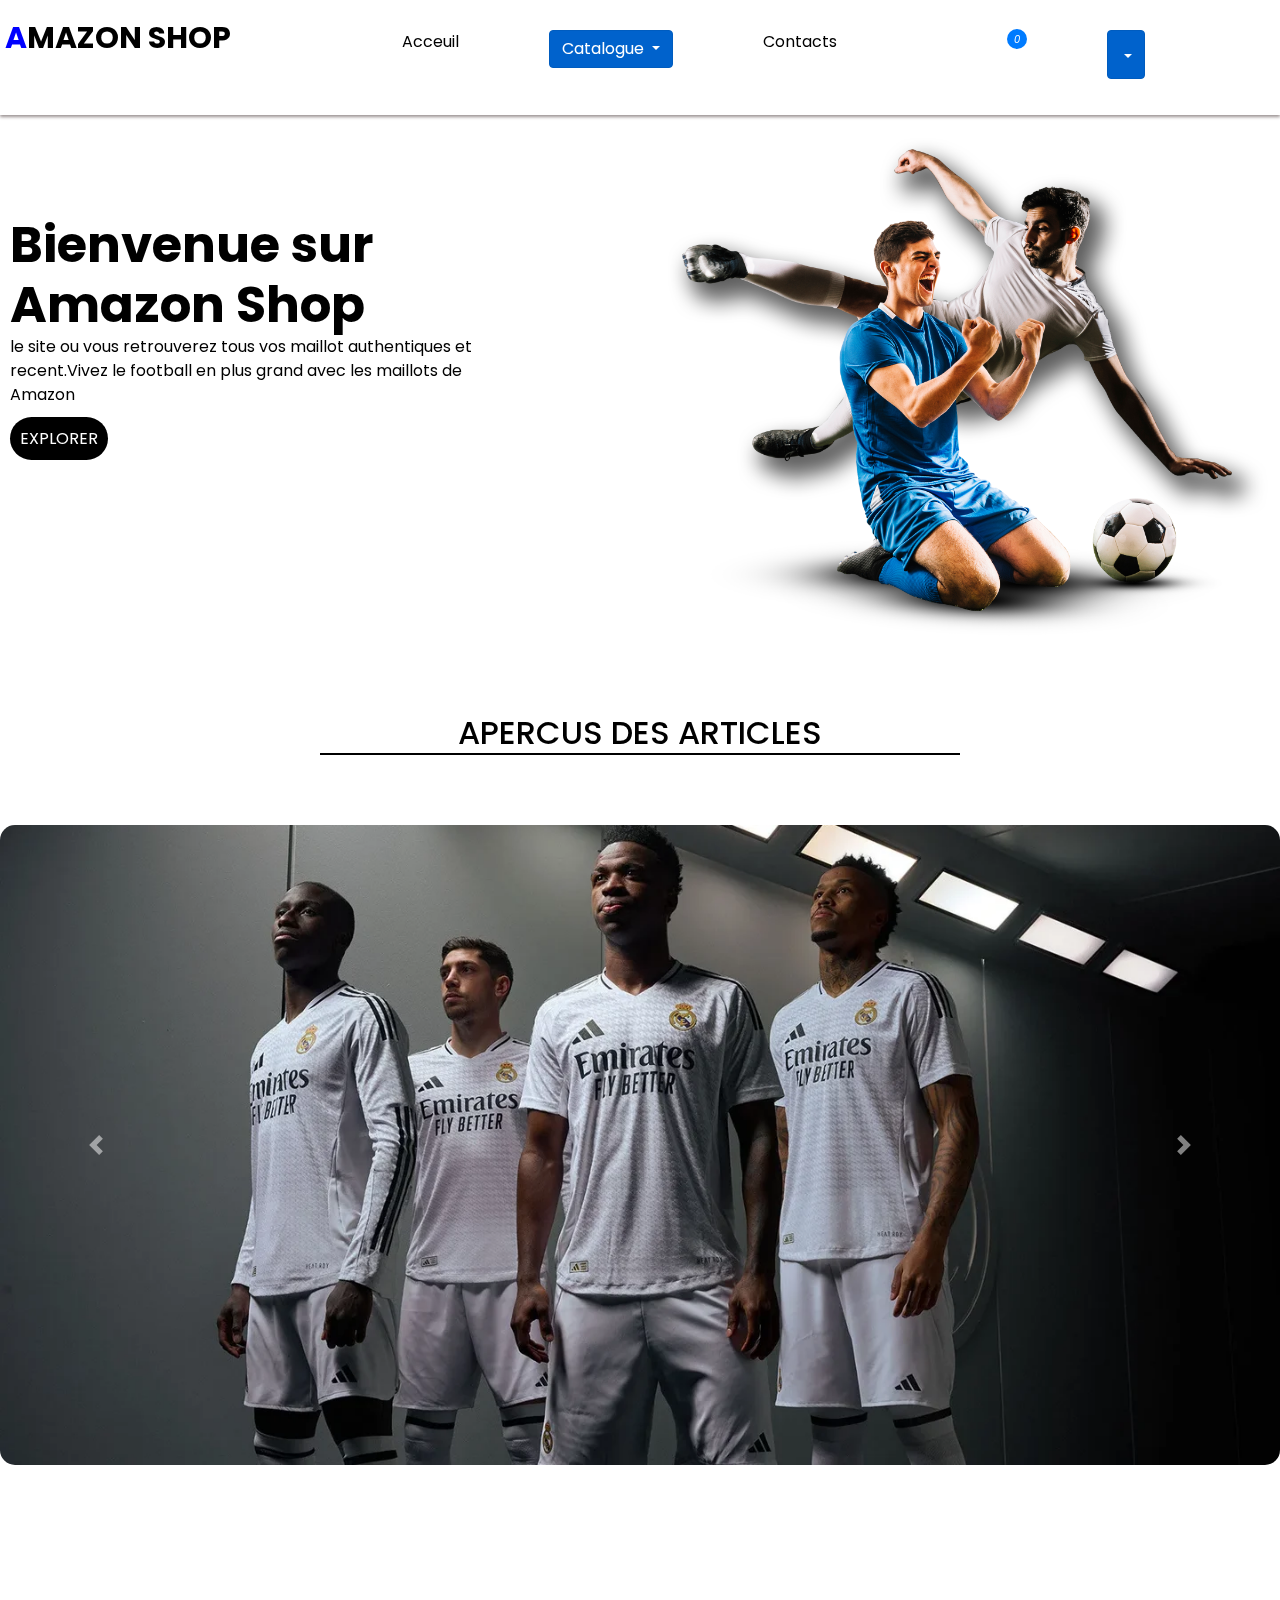
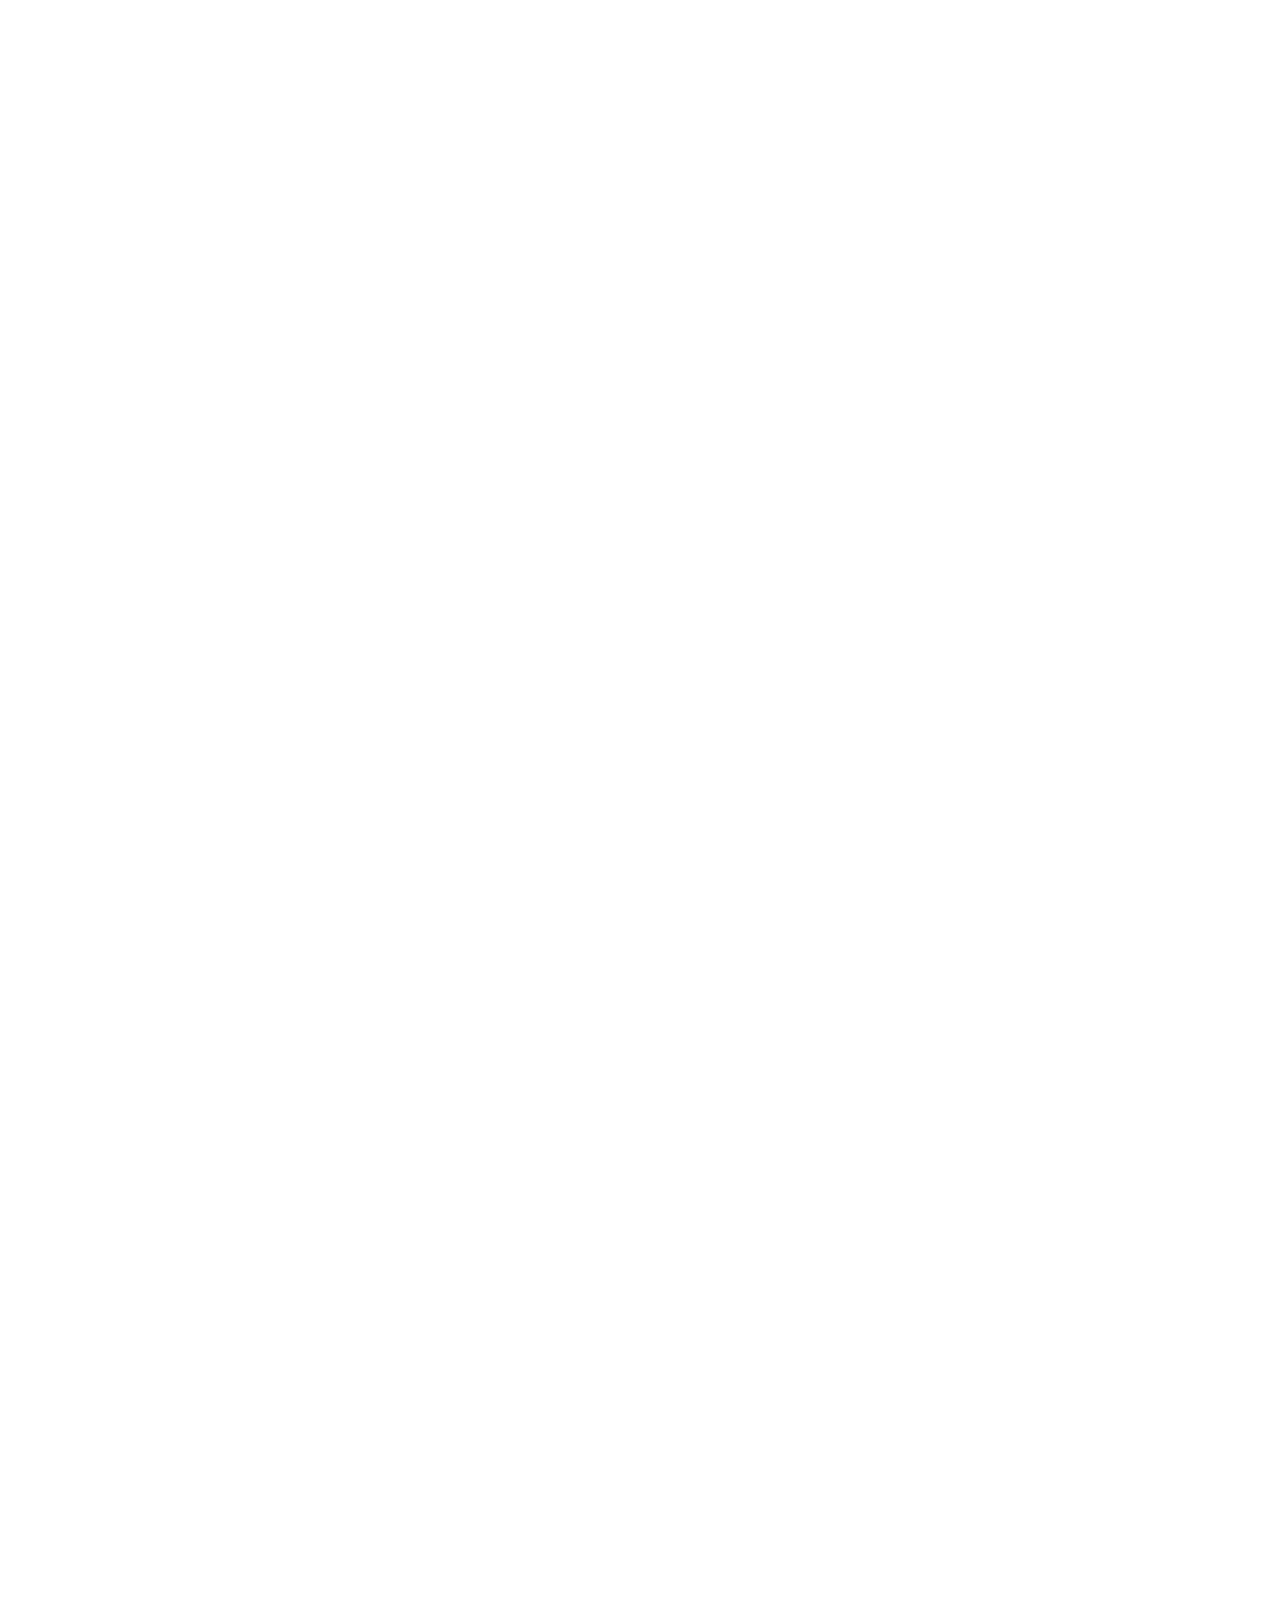
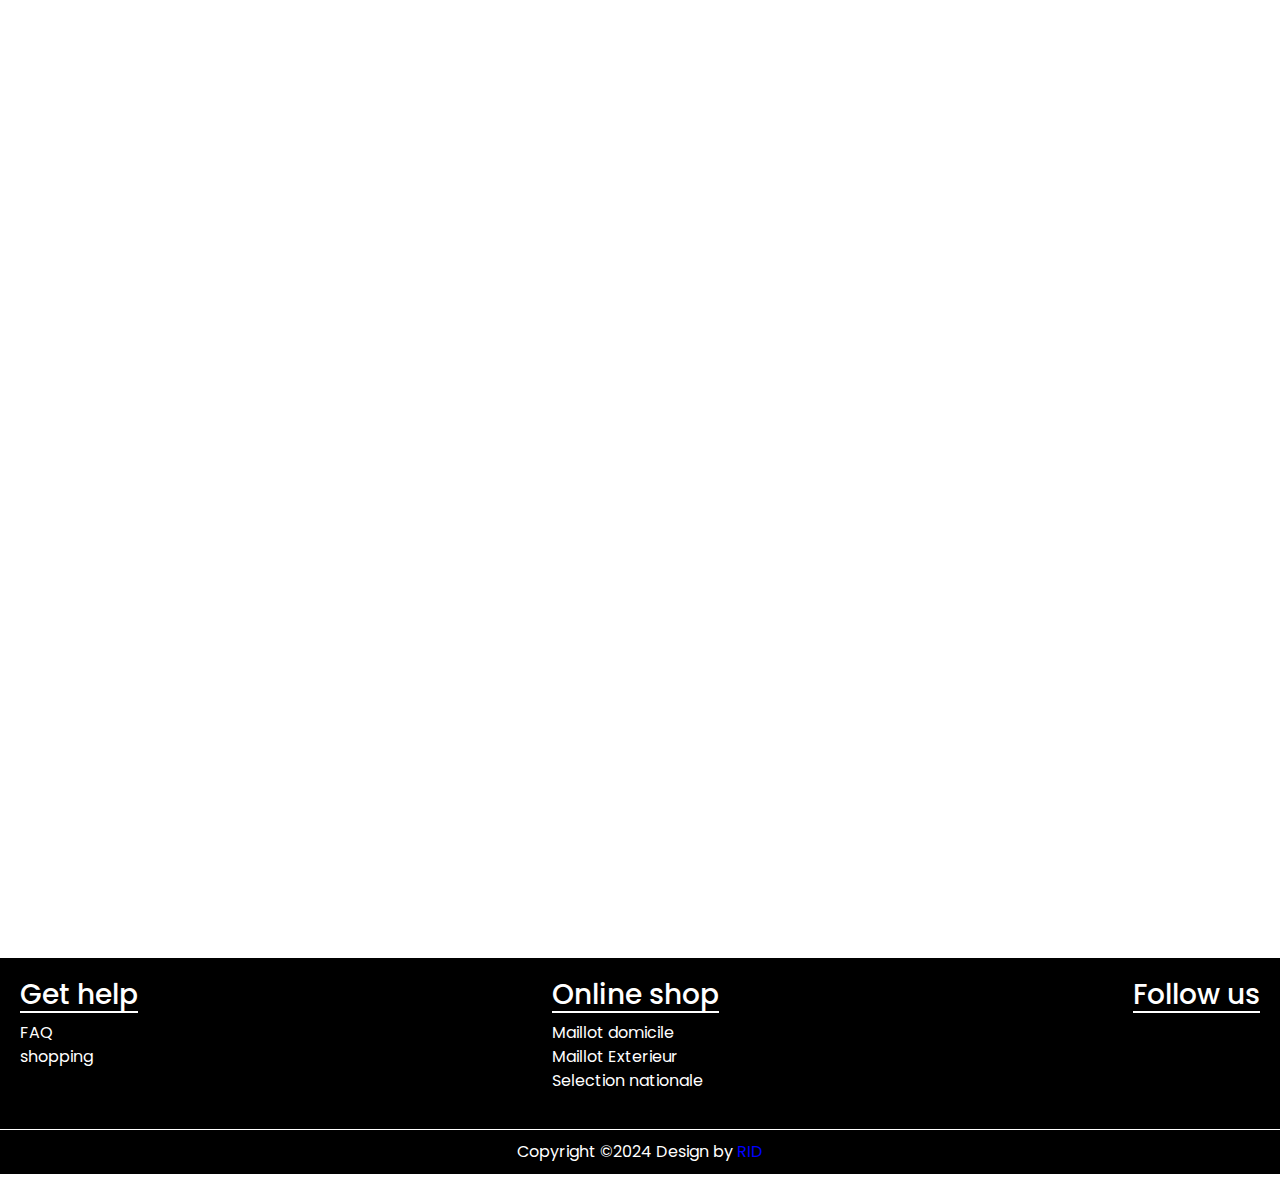
==== commit 317da99b: "Add files via upload" ====
--- a/index.html
+++ b/index.html
@@ -91,8 +91,6 @@
         
     </header>
 
-
-
     <section class="first">
         <div class="cole1" data-aos="fade-right">
             <h1>Bienvenue sur Amazon Shop</h1>
@@ -105,36 +103,32 @@
     </section>
 
 
-
     <section class="carousel"  data-aos="zoom-in-up">
         <h2  data-aos="zoom-in">APERCUS DES ARTICLES</h2>
-    <div id="carouselExampleControls" class="carousel slide" data-ride="carousel">
-        <div class="carousel-inner">
-            <div class="carousel-item active">
-            <img class="d-block w-100" src="rs2.webp" alt="First slide">
-        </div>
-        <div class="carousel-item">
-            <img class="d-block w-100" src="arsenal.webp" alt="Second slide">
-            </div>
-        <div class="carousel-item">
-            <img class="d-block w-100" src="livv.jpeg" alt="Third slide">
-        </div>
-        
-        </div>
-        <a class="carousel-control-prev" href="#carouselExampleControls" role="button" data-slide="prev">
-            <span class="carousel-control-prev-icon" aria-hidden="true"></span>
-            <span class="sr-only">Previous</span>
-        </a>
-        <a class="carousel-control-next" href="#carouselExampleControls" role="button" data-slide="next">
-            <span class="carousel-control-next-icon" aria-hidden="true"></span>
-            <span class="sr-only">Next</span>
-        </a>
-    </div>
+            <div id="carouselExampleControls" class="carousel slide" data-ride="carousel">
+                <div class="carousel-inner">
+                    <div class="carousel-item active">
+                    <img class="d-block w-100" src="rs2.webp" alt="First slide">
+                </div>
+                <div class="carousel-item">
+                    <img class="d-block w-100" src="arsenal.webp" alt="Second slide">
+                    </div>
+                <div class="carousel-item">
+                    <img class="d-block w-100" src="livv.jpeg" alt="Third slide">
+                </div>
+                
+                </div>
+                <a class="carousel-control-prev" href="#carouselExampleControls" role="button" data-slide="prev">
+                    <span class="carousel-control-prev-icon" aria-hidden="true"></span>
+                    <span class="sr-only">Previous</span>
+                </a>
+                <a class="carousel-control-next" href="#carouselExampleControls" role="button" data-slide="next">
+                    <span class="carousel-control-next-icon" aria-hidden="true"></span>
+                    <span class="sr-only">Next</span>
+                </a>
+            </div>
     
-</section>
-
-
-
+    </section>
 
 
     <div class="popul">
@@ -165,70 +159,71 @@
     <h2  data-aos="zoom-in">SAVOIR PLUS</h2>
     <div class="informations">
         
-        <div class="infos" data-aos="fade-right">
+        <div class="infos" data-aos="zoom-in-up">
             <img src="logoA.png" alt="">
             <p>Le maillot Adidas incarne l'alliance parfaite entre style et performance. Conçu pour les athlètes comme pour les amateurs de mode, ce maillot offre un confort exceptionnel et une coupe ajustée qui épouse les mouvements. Fabriqué à partir de matériaux de haute qualité, il est idéal pour toutes vos activités sportives et vos sorties décontractées.</p>
         </div>
-        <div class="infos" data-aos="fade-left">
+        <div class="infos" data-aos="zoom-in-up">
             <img src="nike.png" alt="">
             <p>Optez pour le maillot Nike, synonyme de performance et de style. Conçu avec des matériaux de haute qualité, ce maillot vous offre un confort optimal et une liberté de mouvement inégalée. Que vous soyez sur le terrain ou en dehors, son design moderne et épuré vous permet de rester à la pointe de la mode.</p>
         </div>
-        <div class="infos" data-aos="fade-right">
+        <div class="infos" data-aos="zoom-in-up">
             <img src="puma.png" alt="">
             <p>Le maillot Puma est bien plus qu'un simple vêtement de sport. Il combine innovation, confort, et style pour vous offrir une expérience unique. Que vous soyez sur le terrain ou en ville, ce maillot est conçu pour vous accompagner dans tous vos défis, avec une coupe ajustée et un design dynamique qui reflète l'esprit de la marque.</p>
         </div>
-        <div class="infos" data-aos="fade-left">
+        <div class="infos" data-aos="zoom-in-up">
             <img src="fifa.png" alt="">
             <p>La Fédération Internationale de Football Association (FIFA), en tant que l'instance dirigeante du football mondial, joue un rôle clé dans la promotion de ce sport à travers le sponsoring, notamment en soutenant les équipes et les compétitions par le biais des maillots. La FIFA, reconnue pour son influence et son engagement à développer le football à l'échelle mondiale, associe son nom à des maillots qui sont portés par des millions de joueurs et de fans dans le monde entier.</p>
         </div>
     </div>
 </div>
+
     <section class="second">
         <h2  data-aos="zoom-in">ARTICLE COMPLEMENTAIRE</h2>
             <section class="partenaire">
-                <article class="box" data-aos="fade-down-right">
+                <article class="box" data-aos="zoom-in-up">
                     <img src="/LIGA/REAL11-removebg-preview.png" alt="" class="product-img">
                     <h5 class="product-title">Madrid domicile</h5>
                     <div class="product-price">5000</div>
                     <button class="addcart">AJOUTER AU PANIER</button>
                 </article>
-                <article class="box" data-aos="fade-down-right">
+                <article class="box" data-aos="zoom-in-up">
                     <img src="/LIGA/BARCAL-removebg-preview.png" alt="" class="product-img">
                     <h5 class="product-title">Barcelone domicile</h5>
                     <div class="product-price">5000</div>
                     <button class="addcart">AJOUTER AU PANIER</button>
                 </article>
-                <article class="box" data-aos="fade-down-left">
+                <article class="box" data-aos="zoom-in-up">
                     <img src="/PL/CITY1-removebg-preview.png" alt="" class="product-img">
                     <h5 class="product-title">Man city domicile</h5>
                     <div class="product-price">5000</div>
                     <button class="addcart">AJOUTER AU PANIER</button>
                 </article>
-                <article class="box" data-aos="fade-down-left">
+                <article class="box" data-aos="zoom-in-up">
                     <img src="/L1/PSG-removebg-preview.png" alt="" class="product-img">
                     <h5 class="product-title">PSG domicile</h5>
                     <div class="product-price">5000</div>
                     <button class="addcart">AJOUTER AU PANIER</button>
                 </article>
-                <article class="box" data-aos="fade-down-right">
+                <article class="box" data-aos="zoom-in-up">
                     <img src="/SERIEA/MILAN-removebg-preview.png" alt="" class="product-img">
                     <h5 class="product-title">Milan domicile</h5>
                     <div class="product-price">5000</div>
                     <button class="addcart">AJOUTER AU PANIER</button>
                 </article>
-                <article class="box" data-aos="fade-down-right">
+                <article class="box" data-aos="zoom-in-up">
                     <img src="/BUNDES/BAYERN-removebg-preview.png" alt="" class="product-img">
                     <h5 class="product-title">Bayern domicile</h5>
                     <div class="product-price">5000</div>
                     <button class="addcart">AJOUTER AU PANIER</button>
                 </article>
-                <article class="box" data-aos="fade-down-left">
+                <article class="box" data-aos="zoom-in-up">
                     <img src="/BUNDES/DORT-removebg-preview.png" alt="" class="product-img">
                     <h5 class="product-title">Dortmund domicile</h5>
                     <div class="product-price">5000</div>
                     <button class="addcart">AJOUTER AU PANIER</button>
                 </article>
-                <article class="box" data-aos="fade-down-left">
+                <article class="box" data-aos="zoom-in-up">
                     <img src="/PL/ARSENAL-removebg-preview.png" alt="" class="product-img">
                     <h5 class="product-title">Arsenal domicile</h5>
                     <div class="product-price">5000</div>
@@ -236,6 +231,7 @@
                 </article>
             </section>
     </section>
+    
     <div class="formulaire" id="contact" data-aos="fade-down">
         <h2>Nous Contacter</h2>
         <form action="">
--- a/style.css
+++ b/style.css
@@ -7,14 +7,13 @@
     list-style: none;
     text-decoration: none;
     color: black;
-    
-}
-
+    box-sizing: border-box;
+}
 
 body{
-    max-width: 1500px;
-    margin: auto;
-}
+    overflow-x: hidden;
+}
+
 html{
     scroll-behavior: smooth;
 }
@@ -24,13 +23,13 @@
     top: 0;
     background-color: white;
     z-index: 10;
+    box-shadow: 0 2px 3px rgb(155, 146, 146);
+    width: 100%;
 }
 
 header .navbars{
     display: flex;
     justify-content: space-between;
-    max-width: 1500px ;
-    box-shadow: 0 2px 3px rgb(155, 146, 146);
 }
 
 
@@ -184,7 +183,7 @@
     right: -200%;
     transition: all ease .5s;
     overflow: auto;
-    z-index: 100;
+    
 }
 
 header .cart.active{
@@ -310,7 +309,7 @@
 }
 .first img{
     width: 80%;
-    margin-left: 190px;
+    margin-left: 150px;
 }
 .popul{
     margin-top: 150px;
@@ -334,7 +333,7 @@
     border-radius: 10px;
     padding: 10px;
     box-shadow: 0 2px 10px black;
-   /* background-color: rgb(239, 239, 239);*/
+    /* background-color: rgb(239, 239, 239);*/
     cursor: pointer;
 }
 .populaire .box:hover{
@@ -420,6 +419,7 @@
     grid-template-columns: 50% 50%;
     margin-top: 70px;
     gap: 30px;
+    
 }
 .new h2{
     text-align: center;
@@ -560,20 +560,32 @@
     border-radius: 15px;
 }
 
+
+
+
 @media screen and (max-width : 900px){
     *{
         font-size: 14px;
     }
+
+
     header{
-        position: relative;
+
+        width: 100%;
+        /*position: absolute;
+        top: 0;
+        left: 0;
+        width: 100%;
+        height: 100%;
         z-index: 2;
         position: sticky;
-        top: 0;
-    }
-
+        */
+        
+    }
+
+    
     header .navbars .navlinks{
         display: flex;
-        position: absolute;
         background-color: rgb(0, 0, 0);
         height: 100vh;
         width: 100%;
@@ -583,81 +595,8 @@
         margin-left: 0%;
         transition: all ease .2s;
         align-items: center;
-        right: -200%;
-    }
-    
-    header .navbars .logo span{
-        font-size: 30px;
-    }
-    header  .navbars .navlinks ul li{
-        padding-bottom:10px ;
-    }
-
-    header .navbars .navlinks .droit{
-        display: block;
-        color: white;
-        text-align: center;
-        margin-left: 50px;
-    }
-    
-    #texte{
-        color: white;
-    }
-    header  .navbars .navlinks ul li i{
-        margin-right: 25px;
-        color: white;
-    }
-    header .search input{
-        width: 60%;
-    }
-    .dropdown-item {
-        color: black;
-    }
-    header .navlinks .dropdown-item .fa-right-to-bracket , header .navlinks .dropdown-item  .fa-plus{
-        color: black;
-    }
-    .PL{
-        width: 10%;
-    }
-    #show{
-        display: block;
-    }
-    #show2{
-        display: none;
-    }
-    
-
-    .item{
-        display: none;
-    }
-    header .search  .fa-magnifying-glass{
-        color: white;
-        margin-bottom: 40px;
-    }
-    header .navbars  .fa-magnifying-glass:hover{
-        
-        color: rgba(0, 0, 0,0.3);
-    
-    }
-
-    .populaire .box{
-        height: 290px;
-    }
-
-    .populaire .box img{
-        width: 50%;
-        height: 130px;
-    }
-
-    .partenaire .box{
-        height: 265px;
-    }
-
-    .partenaire .box img{
-        width: 50%;
-        height: 130px;
-    }
-
+        right: -100%;
+    }
 
     header .navbars .navlinks.open{
         right: 0;
@@ -670,12 +609,87 @@
         align-items: center;
     }
     
+    
+    header .navbars .logo span{
+        font-size: 30px;
+    }
+    header  .navbars .navlinks ul li{
+        padding-bottom:10px ;
+    }
+
+    header .navbars .navlinks .droit{
+        display: block;
+        color: white;
+        text-align: center;
+        margin-left: 50px;
+    }
+    
+    #texte{
+        color: white;
+    }
+    header  .navbars .navlinks ul li i{
+        margin-right: 25px;
+        color: white;
+    }
+    header .search input{
+        width: 60%;
+    }
+    .dropdown-item {
+        color: black;
+    }
+    header .navlinks .dropdown-item .fa-right-to-bracket , header .navlinks .dropdown-item  .fa-plus{
+        color: black;
+    }
+    .PL{
+        width: 10%;
+    }
+    #show{
+        display: block;
+    }
+    #show2{
+        display: none;
+    }
+    
+
+    .item{
+        display: none;
+    }
+    header .search  .fa-magnifying-glass{
+        color: white;
+        margin-bottom: 40px;
+    }
+    header .navbars  .fa-magnifying-glass:hover{
+        
+        color: rgba(0, 0, 0,0.3);
+    
+    }
+    
+    .populaire .box{
+        height: 260px;
+    }
+
+    .populaire .box img{
+        width: 50%;
+        height: 130px;
+    }
+
+    .partenaire .box{
+        height: 265px;
+    }
+
+    .partenaire .box img{
+        width: 50%;
+        height: 130px;
+    }
+
+
+    
     .first{
         display: block;
     }
     .first img{
         width: 80%;
-        margin-left: 90px;
+        margin-left: 50px;
     }
     header .fa-magnifying-glass,.fa-bag-shopping ,.fa-bars ,#icon2{
         display: block;
@@ -693,27 +707,27 @@
         display: grid ;
         grid-template-columns: repeat(2,1fr);
         gap: 10px;
-        max-width: 800px;
-        margin: 50px auto;
+        max-width: 400px;
+        margin: 50px 10px;
     }
     .partenaire{
         display: grid;
         grid-template-columns:repeat(2,1fr) ;
-        gap: 10px;
-        max-width: 500px;
-        margin: 50px auto;
+        gap: 5px;
+        max-width:400px;
+        margin: 50px  auto;
     }
 
     .informations{
         display: block;
-        
     }
 
     .informations .infos{
-        margin: 10px 0;
-        width: 100%;
-    }
-    
+        margin: 20px auto;
+        width: 80%;
+    }
+
+
     header  .navbars .navlinks ul li  #football , #maison , #phone{
         display: block;
     }
@@ -737,9 +751,7 @@
         cursor: pointer;
         color: white;
     }
-    .sous-menu{
-        z-index: 100;
-    }
+    
     .login{
         display: block;
         border: 1px solid black;
@@ -755,5 +767,5 @@
     }
 
 
-    
-}
+   
+}
